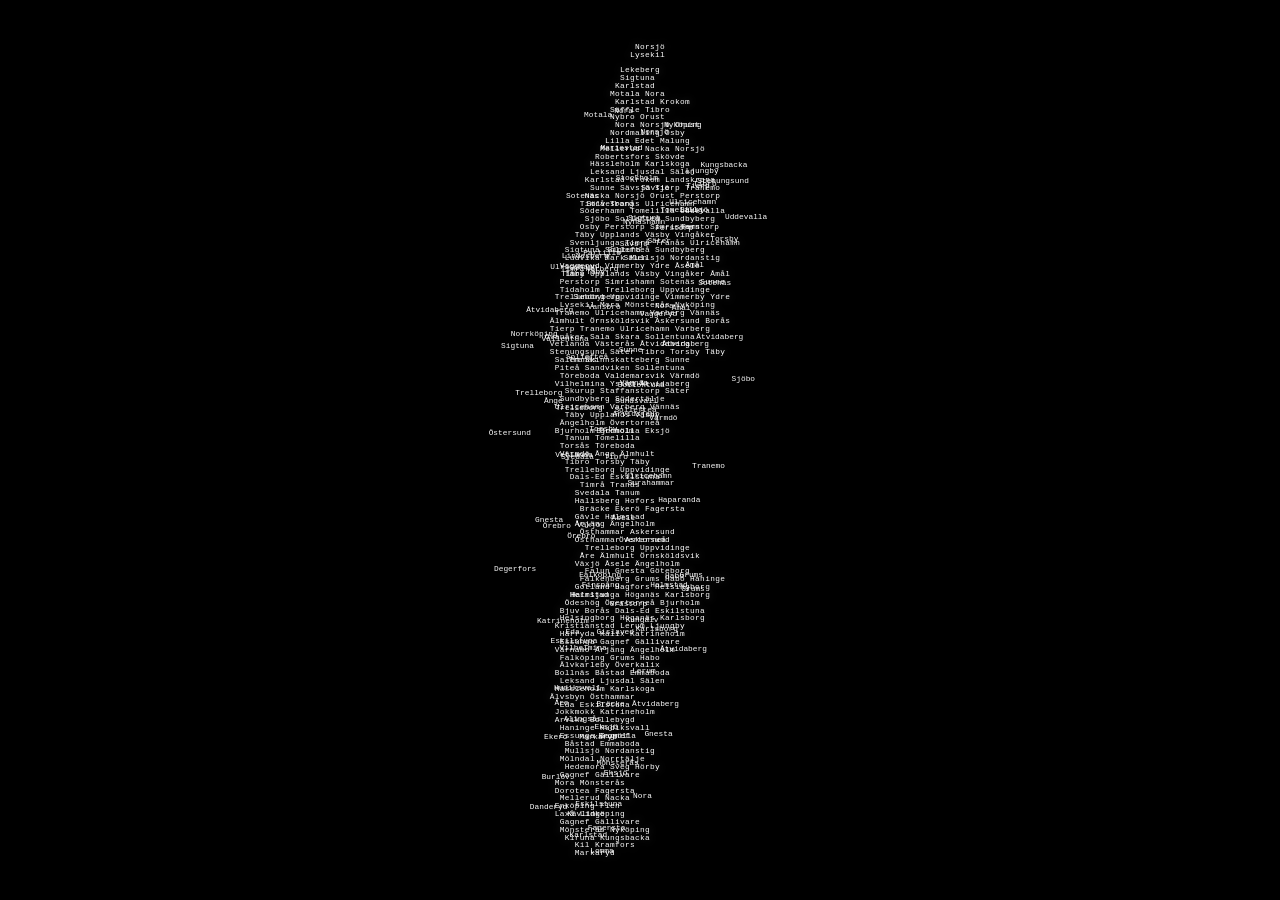
==== index.html @ 29d7b605 "new changes" ====
<!doctype html>
<html lang="en">
  <head>
    <meta charset="UTF-8" />
    <meta name="viewport" content="width=device-width, initial-scale=1, maximum-scale=1, user-scalable=no" />
    <title>ASCII Sweden</title>
    <style>
:root {
        --bg: #000;
        --fg: #fff;
      }

      html,
      body {
        margin: 0;
        width: 100%;
        height: 100%;
        background: var(--bg);
        overflow: hidden;
        overscroll-behavior: none;
      }

      body {
        position: fixed;
        inset: 0;
        display: grid;
        place-items: center;
        touch-action: none;
      }

      #particle-layer {
        position: fixed;
        inset: 0;
        width: 100vw;
        height: 100vh;
        pointer-events: none;
        z-index: 2;
      }

      pre {
        position: relative;
        z-index: 1;
        margin: 0;
        color: var(--fg);
        white-space: pre;
        font-family: "Courier New", Courier, monospace;
        font-size: min(8px, calc(94vh / 108), calc(96vw / 86));
        line-height: 1;
        letter-spacing: 0.04em;
        text-shadow: 0 0 8px rgba(255, 255, 255, 0.28);
        user-select: none;
        transition: opacity 0.1s linear;
      }

      #merge-text {
        position: fixed;
        inset: 0;
        display: flex;
        align-items: center;
        justify-content: center;
        color: var(--fg);
        font-family: "Courier New", Courier, monospace;
        font-size: clamp(1.4rem, 4.5vw, 4rem);
        letter-spacing: 0.06em;
        text-shadow: 0 0 18px rgba(255, 255, 255, 0.35);
        pointer-events: none;
        z-index: 3;
        opacity: 0;
        user-select: none;
      }

      #reveal-text {
        position: fixed;
        top: 50%;
        left: 50%;
        transform: translate(-50%, -50%);
        width: min(68ch, 88vw);
        color: var(--fg);
        font-family: "Courier New", Courier, monospace;
        font-size: clamp(0.62rem, 1.45vw, 0.95rem);
        line-height: 1.9;
        letter-spacing: 0.03em;
        text-align: center;
        pointer-events: none;
        z-index: 4;
        opacity: 0;
        user-select: none;
      }

      #reveal-text .rv {
        display: inline-block;
        opacity: 0;
        will-change: opacity;
      }

      .extra-para {
        position: fixed;
        top: 50%;
        left: 50%;
        transform: translate(-50%, -50%);
        width: min(68ch, 88vw);
        color: var(--fg);
        font-family: "Courier New", Courier, monospace;
        font-size: clamp(0.62rem, 1.45vw, 0.95rem);
        line-height: 1.9;
        letter-spacing: 0.03em;
        text-align: center;
        pointer-events: none;
        z-index: 4;
        opacity: 0;
        user-select: none;
      }

      .extra-para .rv {
        display: inline-block;
        opacity: 0;
        will-change: opacity;
      }

      #reveal-text .last-q {
        display: block;
        margin-top: 1.4em;
        font-size: 1.35em;
        letter-spacing: 0.05em;
        text-shadow: 0 0 14px rgba(255,255,255,0.3);
      }

      /* ─── Queue diagram ──────────────────────────── */
      #queue-wrap {
        position: fixed;
        bottom: 2rem;
        left: 0;
        right: 0;
        opacity: 0;
        pointer-events: none;
        transition: opacity 0.7s ease;
        z-index: 5;
      }
      #queue-wrap.visible {
        opacity: 1;
        pointer-events: auto;
      }
      #queue-canvas {
        display: block;
        width: 100%;
        cursor: crosshair;
      }
      #queue-tooltip {
        position: fixed;
        background: rgba(0,0,0,0.88);
        border: 1px solid rgba(255,255,255,0.2);
        color: #fff;
        font-family: "Courier New", Courier, monospace;
        font-size: 0.72rem;
        padding: 0.35rem 0.7rem;
        pointer-events: none;
        z-index: 100;
        display: none;
        white-space: nowrap;
        letter-spacing: 0.04em;
        line-height: 1.6;
      }

      #game-btn {
        position: fixed;
        bottom: 2.5rem;
        left: 50%;
        transform: translateX(-50%);
        background: transparent;
        color: #fff;
        border: 1px solid rgba(255,255,255,0.5);
        font-family: "Courier New", Courier, monospace;
        font-size: clamp(0.75rem, 1.5vw, 1rem);
        padding: 0.7rem 2.5rem;
        cursor: pointer;
        letter-spacing: 0.12em;
        z-index: 10;
        opacity: 0;
        pointer-events: none;
        transition: opacity 0.8s ease, border-color 0.2s, background 0.2s;
        white-space: nowrap;
      }

      #game-btn.visible {
        opacity: 1;
        pointer-events: auto;
      }

      #game-btn:hover {
        background: rgba(255,255,255,0.08);
        border-color: rgba(255,255,255,0.9);
        text-shadow: 0 0 14px rgba(255,255,255,0.4);
      }

      /* ─── Side comparison diagrams (Ockelbo / Östermalm) ─ */
      #ockelbo-wrap, #ostermalm-wrap {
        position: fixed;
        top: 50%;
        transform: translateY(-50%);
        opacity: 0;
        pointer-events: none;
        transition: opacity 1s ease;
        z-index: 5;
      }
      #ockelbo-wrap  { left: 8vw; }
      #ostermalm-wrap { right: 8vw; }
      #ockelbo-wrap.visible, #ostermalm-wrap.visible { opacity: 1; }
      @media (max-width: 1050px) {
        #ockelbo-wrap, #ostermalm-wrap { display: none; }
      }

      /* ─── Responsive layout ──────────────────────────────── */

      /* Tablets (≤ 900px) */
      @media (max-width: 900px) {
        #reveal-text, .extra-para {
          font-size: clamp(0.78rem, 2.6vw, 0.92rem);
          line-height: 1.8;
          width: min(60ch, 92vw);
        }
        #queue-wrap { bottom: 0.75rem; }
        #game-btn   { bottom: 2rem; padding: 0.65rem 2.2rem; }
      }

      /* Phones (≤ 600px) */
      @media (max-width: 600px) {
        pre {
          font-size: min(6px, calc(92vh / 108), calc(96vw / 86));
        }
        #reveal-text, .extra-para {
          font-size: clamp(0.82rem, 4vw, 0.95rem);
          line-height: 1.7;
          width: 94vw;
          top: 38%;
          letter-spacing: 0.02em;
        }
        #reveal-text .last-q {
          font-size: 1.15em;
          margin-top: 0.9em;
        }
        #queue-wrap  { bottom: 0.4rem; }
        #queue-tooltip {
          font-size: 0.65rem;
          max-width: 90vw;
          white-space: normal;
          padding: 0.28rem 0.55rem;
          line-height: 1.4;
        }
        #game-btn {
          bottom: 1rem;
          font-size: 0.82rem;
          padding: 0.7rem 1.6rem;
          min-height: 44px;
        }
      }

      /* Small phones (≤ 400px) */
      @media (max-width: 400px) {
        #reveal-text, .extra-para {
          font-size: clamp(0.8rem, 4.4vw, 0.9rem);
          line-height: 1.62;
          top: 34%;
        }
      }

      /* Landscape phones (short viewport) */
      @media (max-height: 480px) {
        #reveal-text, .extra-para {
          font-size: clamp(0.72rem, 1.8vh, 0.88rem);
          line-height: 1.55;
          top: 35%;
        }
        #queue-wrap  { bottom: 0.25rem; }
        #game-btn    { bottom: 0.6rem; padding: 0.5rem 1.4rem; }
      }

      /* Large / 4K screens */
      @media (min-width: 2000px) {
        #reveal-text, .extra-para {
          font-size: clamp(0.95rem, 0.9vw, 1.4rem);
          line-height: 1.95;
          width: min(80ch, 70vw);
        }
        #queue-tooltip { font-size: 0.9rem; }
        #game-btn { font-size: 1.1rem; padding: 0.9rem 3.5rem; }
      }
    </style>
  </head>
  <body>
    <canvas id="particle-layer" aria-hidden="true"></canvas>
    <pre id="sweden" aria-label="Animated ASCII art of Sweden"></pre>
    <div id="merge-text">Vart ska jag bo?</div>
    <div id="queue-wrap">
      <canvas id="queue-canvas"></canvas>
    </div>
    <div id="queue-tooltip"></div>
    <button id="game-btn" onclick="window.location.href='game.html'">Så vart ska jag bo?</button>
    <div id="ockelbo-wrap"><canvas id="ockelbo-canvas"></canvas></div>
    <div id="ostermalm-wrap"><canvas id="ostermalm-canvas"></canvas></div>
    <div id="reveal-text">
      200&nbsp;000 unga vill flytta hemifrån&nbsp;– men kan inte.
      Räntorna är höga, bostadsköerna långa,
      andrahandsmarknaden snårig och bedragare
      utnyttjar desperata lägenhetsjägare.
      <span class="last-q">Hur blev det så här, och var ska alla unga vuxna bo?</span>
    </div>

    <script>
      const WIDTH = 86;
      const HEIGHT = 108;
      const CITY_WORDS = `
Alingsås
Alvesta
Aneby
Arboga
Arjeplog
Arvidsjaur
Arvika
Askersund
Avesta
Bengtsfors
Bergsjö
Bjurholm
Bjuv
Boden
Bollebygd
Bollnäs
Borgholm
Borlänge
Borås
Botkyrka
Boxholm
Bromölla
Bräcke
Burlöv
Båstad
Dals-Ed
Danderyd
Degerfors
Dorotea
Eda
Ekerö
Eksjö
Emmaboda
Enköping
Eskilstuna
Eslöv
Essunga
Fagersta
Falkenberg
Falköping
Falun
Filipstad
Finspång
Flen
Forshaga
Gagnef
Gislaved
Gnesta
Gnosjö
Gotland
Grums
Grästorp
Gullspång
Gällivare
Gävle
Göteborg
Götene
Habo
Hagfors
Hallsberg
Hallstahammar
Halmstad
Hammarö
Haninge
Haparanda
Heby
Hedemora
Helsingborg
Herrljunga
Hjo
Hofors
Huddinge
Hudiksvall
Hultsfred
Hylte
Håbo
Sveg
Härnösand
Härryda
Hässleholm
Höganäs
Högsby
Hörby
Höör
Jokkmokk
Järfälla
Jönköping
Kalix
Kalmar
Karlsborg
Karlshamn
Karlskoga
Karlskrona
Karlstad
Katrineholm
Kil
Kinda
Kiruna
Klippan
Knivsta
Kramfors
Kristianstad
Kristinehamn
Krokom
Kumla
Kungsbacka
Kungsör
Kungälv
Kävlinge
Köping
Laholm
Landskrona
Laxå
Lekeberg
Leksand
Lerum
Lessebo
Lidingö
Lidköping
Lilla Edet
Lindesberg
Linköping
Ljungby
Ljusdal
Lomma
Ludvika
Luleå
Lund
Lycksele
Lysekil
Malmö
Malung
Sälen
Mariestad
Mark
Markaryd
Mellerud
Mjölby
Mora
Motala
Mullsjö
Munkedal
Munkfors
Mölndal
Mönsterås
Mörbylånga
Nacka
Nora
Norberg
Nordanstig
Nordmaling
Norrköping
Norrtälje
Norsjö
Nybro
Nyköping
Nynäshamn
Nässjö
Ockelbo
Olofström
Orsa
Orust
Osby
Oskarshamn
Ovanåker
Oxelösund
Pajala
Partille
Perstorp
Piteå
Ragunda
Robertsfors
Ronneby
Rättvik
Sala
Salem
Sandviken
Sigtuna
Simrishamn
Sjöbo
Skara
Skellefteå
Skinnskatteberg
Skurup
Skövde
Smedjebacken
Sollefteå
Sollentuna
Solna
Sorsele
Sotenäs
Staffanstorp
Stenungsund
Stockholm
Strängnäs
Strömstad
Strömsund
Sundbyberg
Sundsvall
Sunne
Surahammar
Svalöv
Svedala
Svenljunga
Säffle
Säter
Sävsjö
Söderhamn
Söderköping
Södertälje
Sölvesborg
Tanum
Tibro
Tidaholm
Tierp
Timrå
Tingsryd
Tjörn
Tomelilla
Torsby
Torsås
Tranemo
Tranås
Trelleborg
Trollhättan
Trosa
Tyresö
Täby
Töreboda
Uddevalla
Ulricehamn
Umeå
Upplands-Bro
Upplands Väsby
Uppsala
Uppvidinge
Vadstena
Vaggeryd
Valdemarsvik
Vallentuna
Vansbro
Vara
Varberg
Vaxholm
Vellinge
Vetlanda
Vilhelmina
Vimmerby
Vindeln
Vingåker
Vänersborg
Vännäs
Värmdö
Värnamo
Västervik
Västerås
Växjö
Ydre
Ystad
Åmål
Ånge
Åre
Årjäng
Åsele
Åstorp
Åtvidaberg
Älmhult
Älvdalen
Älvkarleby
Älvsbyn
Ängelholm
Öckerö
Ödeshög
Örebro
Örkelljunga
Örnsköldsvik
Östersund
Österåker
Östhammar
Östra Göinge
Överkalix
Övertorneå
`
        .trim()
        .split("\n")
        .map((city) => city.trim())
        .filter(Boolean);
      const art = document.getElementById("sweden");
      const mergeTextEl = document.getElementById("merge-text");
      const revealTextEl = document.getElementById("reveal-text");
      const particleCanvas = document.getElementById("particle-layer");
      const gameBtnEl = document.getElementById("game-btn");

      // Wrap each word in the reveal paragraph with an animatable span
      // (preserve the .last-q block untouched, only process text nodes)
      (function prepareRevealSpans() {
        function wrapTextNode(node) {
          const parts = node.textContent.split(/(\s+)/);
          const frag = document.createDocumentFragment();
          parts.forEach(part => {
            if (part.trim()) {
              const s = document.createElement("span");
              s.className = "rv";
              s.textContent = part;
              frag.appendChild(s);
            } else if (part) {
              frag.appendChild(document.createTextNode(part));
            }
          });
          node.parentNode.replaceChild(frag, node);
        }
        Array.from(revealTextEl.childNodes).forEach(n => {
          if (n.nodeType === Node.TEXT_NODE && n.textContent.trim()) wrapTextNode(n);
        });
        // Also wrap words inside .last-q
        const lastQ = revealTextEl.querySelector(".last-q");
        if (lastQ) {
          const words = lastQ.textContent.split(/(\s+)/);
          lastQ.innerHTML = words.map(w => w.trim()
            ? `<span class="rv">${w}</span>` : w).join("");
        }
      })();
      const revealSpans = Array.from(revealTextEl.querySelectorAll(".rv"));

      // Formation particle system — all paragraph text rendered on canvas
      const formParticles = [];
      let formationPhase = 0;
      let pendingFormTransition = null; // set by scroll, consumed when settled
      let formFontSize = 0; // cached paragraph font size in px

      function getSpanTargets(spans) {
        return spans.map(s => {
          const r = s.getBoundingClientRect();
          return { x: r.left + r.width / 2, y: r.top + r.height / 2, text: s.textContent.trim() };
        }).filter(t => t.text.length > 0);
      }

      function triggerFormTransition(targets, fromEl) {
        // Snapshot current live positions before scattering
        const sources = formParticles.map(fp => ({ x: fp.x, y: fp.y }));
        // Scatter every active form particle
        for (const fp of formParticles) {
          if (!fp.leaving) {
            fp.leaving = true;
            fp.leaveLife = 2.2;
            const angle = Math.random() * Math.PI * 2;
            const spd = 50 + Math.random() * 120;
            fp.vx += Math.cos(angle) * spd;
            fp.vy += Math.sin(angle) * spd;
          }
        }
        // Spawn new particles flying toward their target word positions
        targets.forEach((target, i) => {
          let sx, sy;
          if (fromEl) {
            const r = fromEl.getBoundingClientRect();
            sx = r.left + Math.random() * r.width;
            sy = r.top + Math.random() * r.height;
          } else if (sources.length > 0) {
            const src = sources[i % sources.length];
            sx = src.x + (Math.random() - 0.5) * 80;
            sy = src.y + (Math.random() - 0.5) * 80;
          } else {
            sx = window.innerWidth / 2 + (Math.random() - 0.5) * 320;
            sy = window.innerHeight / 2 + (Math.random() - 0.5) * 140;
          }
          formParticles.push({
            x: sx, y: sy,
            vx: (Math.random() - 0.5) * 30,
            vy: (Math.random() - 0.5) * 30,
            tx: target.x, ty: target.y,
            text: target.text,
            alpha: 0,
            leaving: false,
            leaveLife: 0
          });
        });
      }

      function isFormationSettled() {
        const active = formParticles.filter(fp => !fp.leaving);
        if (active.length === 0) return true; // no formation yet = ready
        return active.every(fp => Math.hypot(fp.tx - fp.x, fp.ty - fp.y) < 3 && Math.hypot(fp.vx, fp.vy) < 2);
      }

      // Extra paragraphs revealed one-by-one on continued scrolling
      const EXTRA_PARA_RANGE = 400;
      const EXTRA_PARA_GAP   = 120;
      const EXTRA_PARA_TEXTS = [
        "Det är natt och dag i olika delar av Sverige när det kommer till kötid på bostäder. Där det är längst kötid tar det i genomsnitt 20 år. Och på vissa ställen är kötiden NOLL.",
        "Den som vill ha en hyresrätt i storstadsregionerna får vara beredd att vänta i decennier. Men på många andra platser råder egentligen ingen bostadsbrist.",
        "Hyresköer i storstäder som Stockholm och Göteborg kan kräva 20 respektive 10 års väntan, men på flera ställen i landet finns ingen bostadsbrist."
      ];

      const extraParas = EXTRA_PARA_TEXTS.map((text, idx) => {
        const startScroll = 1900 + idx * (EXTRA_PARA_RANGE + EXTRA_PARA_GAP);
        const div = document.createElement("div");
        div.className = "extra-para";
        div.innerHTML = text.split(/(\s+)/).map(w =>
          w.trim() ? `<span class="rv">${w}</span>` : w
        ).join("");
        document.body.appendChild(div);
        return { el: div, spans: Array.from(div.querySelectorAll(".rv")), progress: 0, target: 0, startScroll };
      });
      const particleCtx = particleCanvas.getContext("2d");
      let lastTouchY = null;
      let pendingBurst = 0;
      let lastFrameMs = performance.now();
      let windX = 0;
      let windY = -4;
      let flowBand = HEIGHT * 0.45;
      let flowBandVelocity = 0;
      const particles = [];
      const MAX_PARTICLES = 1800;
      const imageParticles = [];
      const MAX_IMAGE_PARTICLES = 10;
      const imageSpawnQueue = [];
      let pendingAmbientImage = 0;
      let mouseImageAccum = 0;
      let lastImageSpawnTime = -99;
      let mouseX = 0, mouseY = 0;
      let scrollTotal = 0;
      let scrollPhaseIdx = 0;
      let phaseGapAccum = 0;
      const PHASE_GAP = 400;
      let lastPhaseAdvanceTime = -9999;
      const PHASE_COOLDOWN_MS = 700; // min ms between phase advances
      let mergeTarget = 0;
      let mergeProgress = 0;
      let textReveal = 0;
      let mergeBurstFired = false;
      const MERGE_START = 350;
      const MERGE_RANGE = 550;
      let merge2Target = 0;
      let merge2Progress = 0;
      let merge2BurstFired = false;
      const MERGE2_START = 1100;
      const MERGE2_RANGE = 500;
      const TARGET_WORDS = ["Vart", "ska", "jag", "bo?"];

      const IMAGE_SOURCES = [
        "images/lagenhet-falkoping.jpg",
        "images/sakerhetsdorr-for-lagenhet.jpg",
        "images/skrapan-vast--1024x755.jpg",
        "images/Brf-Nyåsbo-press-1.jpg.webp",
        "images/MED24AD11D412D54B5AA3BC6C3A251DC7B3_1400.jpg",
        "images/Screenshot 2026-03-18 at 16.31.42.png",
        "images/Screenshot 2026-03-18 at 16.34.16.png",
        "images/Screenshot 2026-03-18 at 16.34.40.png",
        "images/Screenshot 2026-03-18 at 16.34.48.png",
        "images/Screenshot 2026-03-18 at 16.34.56.png",
        "images/Screenshot 2026-03-18 at 16.35.37.png",
        "images/Screenshot 2026-03-18 at 16.36.58.png",
        "images/Screenshot 2026-03-18 at 16.37.26.png",
        "images/Tensta-SH-1.jpeg",
        "images/c2b2f8431d41f6526dd3b4b64ceb4987.jpg",
        "images/dörr.jpg",
        "images/fult-flerbostadshus-på-kanten-av-en-industriell-stad-100244316.jpg.webp",
        "images/slat_valnot_TR342sakerhetsdorr-3-1.jpg.webp"
      ];
      const loadedImages = IMAGE_SOURCES.map((src) => {
        const img = new Image();
        img.src = src;
        return img;
      });
      let dpr = Math.min(2, window.devicePixelRatio || 1);
      let charSizePx = 8;
      let cityOffset = 0;
      let currentPlacements = [];
      let rowOffsets = [];

      function resizeCanvas() {
        dpr = Math.min(2, window.devicePixelRatio || 1);
        particleCanvas.width = Math.max(1, Math.floor(window.innerWidth * dpr));
        particleCanvas.height = Math.max(1, Math.floor(window.innerHeight * dpr));
        particleCanvas.style.width = `${window.innerWidth}px`;
        particleCanvas.style.height = `${window.innerHeight}px`;
        charSizePx = parseFloat(getComputedStyle(art).fontSize) || 8;
      }

      function queueBurst(amount) {
        pendingBurst = Math.min(2.4, pendingBurst + amount);
      }

      function injectAmbientBurst(dt, t) {
        if (textReveal > 0) return;
        // Three non-harmonic sine waves → complex, non-repeating organic signal, no random pops
        const a = (Math.sin(t * 0.17) + 1) * 0.5;       // ~37s period
        const b = (Math.sin(t * 0.41 + 2.1) + 1) * 0.5; // ~15s period
        const c = (Math.sin(t * 0.083 + 4.7) + 1) * 0.5; // ~76s period
        const drift = 0.0008 + a * 0.0010 + b * 0.0005 + c * 0.0005;
        queueBurst(drift * dt * 60);

        // Ambient image trickle — accumulator avoids discrete pops
        pendingAmbientImage += (a * b * 0.10 + 0.018) * dt;
        if (pendingAmbientImage >= 1 && imageParticles.length < 3 && imageSpawnQueue.length === 0) {
          pendingAmbientImage -= 1;
          spawnImageParticle(0.06);
        }
      }

      // Schedule a backward formation: scatter current particles, queue previous text
      function scheduleBackwardFormation(oddPhaseIdx) {
        const prevCpIdx = (oddPhaseIdx - 1) / 2; // content phase we're returning to
        if (prevCpIdx <= 0) {
          // Back to Sweden / merge phase — just scatter, no new formation
          for (const fp of formParticles) {
            if (!fp.leaving) {
              fp.leaving = true; fp.leaveLife = 2.2;
              const a = Math.random() * Math.PI * 2;
              fp.vx += Math.cos(a) * (50 + Math.random() * 120);
              fp.vy += Math.sin(a) * (50 + Math.random() * 120);
            }
          }
          pendingFormTransition = null;
        } else if (prevCpIdx === 1) {
          pendingFormTransition = { spans: revealSpans, fromEl: null };
        } else {
          const para = extraParas[prevCpIdx - 2];
          if (para) pendingFormTransition = { spans: para.spans, fromEl: null };
        }
      }

      window.addEventListener(
        "wheel",
        (event) => {
          const absDelta = Math.abs(event.deltaY);
          const forward = event.deltaY > 0;
          queueBurst(Math.min(0.9, absDelta / 420));
          // Cap how much a single event can advance phases — prevents skipping slides on fast scroll
          const phaseDelta = Math.min(absDelta, 120);

          // Build ordered phase list: content phases interleaved with gap phases (null)
          const contentPhases = [
            { get: () => mergeTarget,  set: v => { mergeTarget  = v; }, range: MERGE_RANGE  },
            { get: () => merge2Target, set: v => { merge2Target = v; }, range: MERGE2_RANGE },
            ...extraParas.map(p => ({ get: () => p.target, set: v => { p.target = v; }, range: EXTRA_PARA_RANGE }))
          ];
          // Flat list: content, gap, content, gap, …
          const phases = contentPhases.flatMap((cp, i) => i === 0 ? [cp] : [null, cp]);

          const now = performance.now();
          const canAdvance = now - lastPhaseAdvanceTime >= PHASE_COOLDOWN_MS;

          if (forward) {
            if (scrollPhaseIdx >= phases.length) { event.preventDefault(); return; }
            const phase = phases[scrollPhaseIdx];
            if (phase === null) {
              phaseGapAccum += phaseDelta;
              if (phaseGapAccum >= PHASE_GAP && canAdvance) {
                lastPhaseAdvanceTime = now;
                scrollPhaseIdx++;
                phaseGapAccum = 0;
                const cpIdx = scrollPhaseIdx / 2;
                if (cpIdx === 1) {
                  pendingFormTransition = { spans: revealSpans, fromEl: mergeTextEl };
                } else if (extraParas[cpIdx - 2]) {
                  pendingFormTransition = { spans: extraParas[cpIdx - 2].spans, fromEl: null };
                }
              }
            } else {
              const newVal = Math.min(1, phase.get() + phaseDelta / phase.range);
              phase.set(newVal);
              if (newVal >= 1 && canAdvance) {
                lastPhaseAdvanceTime = now;
                scrollPhaseIdx++;
                phaseGapAccum = 0;
              }
            }
          } else {
            // Backward
            const phase = phases[scrollPhaseIdx];
            if (phase === null) {
              phaseGapAccum -= phaseDelta;
              if (phaseGapAccum < 0 && canAdvance) {
                lastPhaseAdvanceTime = now;
                scrollPhaseIdx--;
                phaseGapAccum = 0;
              }
            } else {
              const newVal = Math.max(0, phase.get() - phaseDelta / phase.range);
              phase.set(newVal);
              if (newVal <= 0 && scrollPhaseIdx > 0 && canAdvance) {
                lastPhaseAdvanceTime = now;
                scrollPhaseIdx--;
                phaseGapAccum = PHASE_GAP;
                scheduleBackwardFormation(scrollPhaseIdx);
              }
            }
          }
          event.preventDefault();
        },
        { passive: false }
      );

      window.addEventListener(
        "touchstart",
        (event) => {
          if (event.touches[0]) lastTouchY = event.touches[0].clientY;
        },
        { passive: true }
      );

      window.addEventListener(
        "touchmove",
        (event) => {
          if (event.touches[0] && lastTouchY !== null) {
            const delta = lastTouchY - event.touches[0].clientY; // positive = swipe up = forward
            queueBurst(Math.min(0.9, Math.abs(delta) / 80));
            // Reuse wheel logic by dispatching a synthetic wheel event value
            if (Math.abs(delta) > 1) {
              window.dispatchEvent(new WheelEvent("wheel", { deltaY: delta * 2.5, cancelable: true }));
            }
            lastTouchY = event.touches[0].clientY;
          }
          event.preventDefault();
        },
        { passive: false }
      );

      window.addEventListener(
        "touchend",
        () => {
          lastTouchY = null;
        },
        { passive: true }
      );

      window.addEventListener("mousemove", (event) => {
        const dx = event.clientX - mouseX;
        const dy = event.clientY - mouseY;
        mouseX = event.clientX;
        mouseY = event.clientY;
        const speed = Math.hypot(dx, dy);
        mouseImageAccum += speed;
        const now = performance.now() * 0.001;
        // Faster mouse = shorter cooldown (0.15s at high speed, 0.5s when slow)
        const cooldown = Math.max(0.15, 0.5 - speed * 0.015);
        if (mouseImageAccum > 25 && now - lastImageSpawnTime > cooldown &&
            imageParticles.length + imageSpawnQueue.length < MAX_IMAGE_PARTICLES) {
          mouseImageAccum = 0;
          lastImageSpawnTime = now;
          imageSpawnQueue.push({ time: now, intensity: Math.min(0.8, speed * 0.02 + 0.2) });
        }
      }, { passive: true });

      window.addEventListener("resize", () => { formFontSize = 0; resizeCanvas(); }, { passive: true });
      resizeCanvas();

      const halfProfile = [
        [0, 2.2],
        [0.05, 5.1],
        [0.12, 9.2],
        [0.22, 13.6],
        [0.34, 15.2],
        [0.46, 13.7],
        [0.58, 12.7],
        [0.72, 12.1],
        [0.84, 10.9],
        [0.93, 9.8],
        [1, 8]
      ];

      const centerProfile = [
        [0, 43],
        [0.14, 44],
        [0.3, 43.2],
        [0.46, 41.1],
        [0.62, 39.8],
        [0.78, 39],
        [0.9, 38],
        [1, 37.2]
      ];

      const eastOffsetProfile = [
        [0, 1],
        [0.12, 3.2],
        [0.22, 5.2],
        [0.35, 3.1],
        [0.46, 0.2],
        [0.58, 1.8],
        [0.68, 6.1],
        [0.76, 1.1],
        [0.88, -0.9],
        [1, -1.2]
      ];

      const westOffsetProfile = [
        [0, 0.3],
        [0.25, -0.9],
        [0.42, -2.2],
        [0.58, 0.2],
        [0.74, -1.1],
        [0.9, -2.2],
        [1, -2.2]
      ];

      const gotlandSpans = [
        [82, 60, 61],
        [83, 60, 62],
        [84, 59, 63],
        [85, 59, 63],
        [86, 58, 63],
        [87, 58, 62],
        [88, 58, 62],
        [89, 58, 61],
        [90, 59, 61],
        [91, 59, 60]
      ];

      const olandSpans = [
        [92, 55, 55],
        [93, 55, 56],
        [94, 55, 56],
        [95, 55, 56],
        [96, 55, 56],
        [97, 55, 56],
        [98, 55, 55],
        [99, 55, 55],
        [100, 54, 55],
        [101, 54, 54],
        [102, 54, 54]
      ];

      function lerp(a, b, t) {
        return a + (b - a) * t;
      }

      function interpProfile(profile, t) {
        if (t <= profile[0][0]) return profile[0][1];
        for (let i = 1; i < profile.length; i++) {
          const [x1, y1] = profile[i - 1];
          const [x2, y2] = profile[i];
          if (t <= x2) {
            const localT = (t - x1) / (x2 - x1 || 1);
            return lerp(y1, y2, localT);
          }
        }
        return profile[profile.length - 1][1];
      }

      function hash2(x, y) {
        let n = (x * 374761393 + y * 668265263) | 0;
        n = (n ^ (n >> 13)) * 1274126177;
        n ^= n >> 16;
        return (n >>> 0) / 4294967295;
      }

      function mainlandSpan(y) {
        const t = y / (HEIGHT - 1);
        const center = interpProfile(centerProfile, t);
        const half = interpProfile(halfProfile, t);
        let left = center - half + interpProfile(westOffsetProfile, t);
        let right = center + half + interpProfile(eastOffsetProfile, t);

        const southSoft = t > 0.88 ? Math.max(0.28, 1 - ((t - 0.88) / 0.12) * 0.72) : 1;
        const eastJag = t < 0.2 ? 0.6 : t < 0.55 ? 1.4 : t < 0.82 ? 1.9 : 1.1;
        right +=
          Math.sin(y * 1.9) * eastJag * southSoft +
          Math.sin(y * 4.3 + 0.6) * 0.85 * southSoft +
          Math.sin(y * 9.7 + 0.8) * 0.45 * southSoft;

        left += Math.sin(y * 0.55 + 1.4) * 0.7 * southSoft + Math.sin(y * 2.2) * 0.45 * southSoft;

        // Gulf and archipelago shaping.
        right -= 3.8 * Math.exp(-Math.pow((t - 0.47) / 0.08, 2));
        right += 3.2 * Math.exp(-Math.pow((t - 0.69) / 0.045, 2));
        right -= 2.1 * Math.exp(-Math.pow((t - 0.83) / 0.05, 2));
        left -= 1.9 * Math.exp(-Math.pow((t - 0.34) / 0.07, 2));
        left += 2.2 * Math.exp(-Math.pow((t - 0.61) / 0.06, 2));
        left -= 1.4 * Math.exp(-Math.pow((t - 0.77) / 0.05, 2));

        // Smoother southern rounding (less pointed bottom).
        if (t > 0.88) {
          const u = (t - 0.88) / 0.12;
          left -= 2.3 * (1 - u) * u;
          right += 1.9 * (1 - u) * u;
        }
        if (t > 0.93) {
          const u = (t - 0.93) / 0.07;
          left += u * u * 4.2;
          right -= u * u * 4.8;
        }
        if (t > 0.975) {
          const u = (t - 0.975) / 0.025;
          left += u * 1.6;
          right -= u * 1.8;
        }

        left = Math.round(left);
        right = Math.round(right);

        if (right - left < 5) {
          const mid = (left + right) * 0.5;
          left = Math.floor(mid - 2);
          right = Math.ceil(mid + 2);
        }

        return [Math.max(1, left), Math.min(WIDTH - 2, right)];
      }

      function buildLand() {
        const grid = Array.from({ length: HEIGHT }, () => Array(WIDTH).fill(false));
        const spans = [];

        for (let y = 0; y < HEIGHT; y++) {
          const span = mainlandSpan(y);
          spans.push(span);
          for (let x = span[0]; x <= span[1]; x++) {
            grid[y][x] = true;
          }
        }

        for (let y = 0; y < HEIGHT; y++) {
          const [left, right] = spans[y];
          const t = y / (HEIGHT - 1);
          const eastBites = t > 0.9 ? 1 : t < 0.18 ? 1 : t < 0.55 ? 2 : t < 0.8 ? 3 : 2;

          for (let d = 0; d <= eastBites; d++) {
            if (right - d <= left + 1) continue;
            if (hash2(y * 17 + d * 13, 71) > 0.56 + d * 0.11) {
              grid[y][right - d] = false;
            }
          }

          if (y > 58 && y < 79 && hash2(y, 911) > 0.28) {
            const depth = 1 + Math.floor(hash2(y, 551) * 3);
            for (let d = 0; d <= depth; d++) {
              if (right - d > left + 1) grid[y][right - d] = false;
            }
          }

          const westBites = (y > 70 && t < 0.9 ? 1 : 0) + (hash2(y, 222) > 0.78 && t < 0.94 ? 1 : 0);
          for (let d = 0; d < westBites; d++) {
            if (left + d >= right - 1) continue;
            if (hash2(y, d + 333) > 0.5) grid[y][left + d] = false;
          }
        }

        for (const [y, left, right] of gotlandSpans) {
          for (let x = left; x <= right; x++) {
            if (grid[y]?.[x] !== undefined) grid[y][x] = true;
          }
        }

        for (const [y, left, right] of olandSpans) {
          for (let x = left; x <= right; x++) {
            if (grid[y]?.[x] !== undefined) grid[y][x] = true;
          }
        }

        return grid;
      }

      const land = buildLand();

      const rowSegments = land.map((row) => {
        const segments = [];
        let x = 0;
        while (x < WIDTH) {
          while (x < WIDTH && !row[x]) x++;
          if (x >= WIDTH) break;
          const start = x;
          while (x < WIDTH && row[x]) x++;
          segments.push([start, x - 1]);
        }
        return segments;
      });

      rowOffsets = Array.from({ length: HEIGHT }, (_, y) => Math.floor(hash2(y + 11, 557) * CITY_WORDS.length));

      function nextCity(index) {
        const safe = ((index % CITY_WORDS.length) + CITY_WORDS.length) % CITY_WORDS.length;
        return CITY_WORDS[safe];
      }

      function buildWordFrame() {
        const lines = Array.from({ length: HEIGHT }, () => Array(WIDTH).fill(" "));
        const placements = [];
        let cursor = cityOffset;

        for (let y = 0; y < HEIGHT; y++) {
          for (const [segmentStart, segmentEnd] of rowSegments[y]) {
            let start = segmentStart + 1;
            const end = segmentEnd - 1;
            if (end - start < 4) continue;

            if ((y + segmentStart) % 3 === 0) start += 1;
            let x = start;

            while (x <= end) {
              const city = nextCity(cursor + rowOffsets[y] + x);
              const width = city.length;

              if (x + width - 1 > end) break;

              for (let i = 0; i < width; i++) {
                lines[y][x + i] = city[i];
              }

              placements.push({ x, y, city });
              x += width + 1;
              cursor += 1;
            }
          }
        }

        return {
          text: lines.map((line) => line.join("")).join("\n"),
          placements
        };
      }

      function triggerBurst(intensity, nowSec) {
        const previousPlacements = currentPlacements;
        const centerRow = Math.floor(Math.random() * HEIGHT);
        const rowRadius = 12 + Math.random() * 20 + intensity * 18;

        cityOffset = (cityOffset + 1 + Math.floor(Math.random() * 5 + intensity * 7)) % CITY_WORDS.length;

        for (let y = 0; y < HEIGHT; y++) {
          const distance = Math.abs(y - centerRow);
          const localInfluence = Math.max(0, 1 - distance / rowRadius);
          const mutateChance = 0.03 + localInfluence * 0.64;

          if (Math.random() < mutateChance) {
            rowOffsets[y] = (rowOffsets[y] + 1 + Math.floor(Math.random() * (2 + localInfluence * 7 + intensity * 4))) % CITY_WORDS.length;
          }
        }

        const rect = art.getBoundingClientRect();
        if (!rect.width || !rect.height) return;

        const stepX = rect.width / WIDTH;
        const stepY = rect.height / HEIGHT;
        const cx = rect.left + rect.width * 0.52;
        const cy = rect.top + rect.height * 0.5;

        for (const placement of previousPlacements) {
          const bandDistance = Math.abs(placement.y - centerRow);
          const bandInfluence = Math.max(0, 1 - bandDistance / (rowRadius + 6));
          const localChance = Math.min(0.92, 0.055 + bandInfluence * (0.12 + intensity * 0.25));
          if (Math.random() > localChance) continue;
          if (particles.length >= MAX_PARTICLES) particles.shift();

          const px = rect.left + (placement.x + placement.city.length * 0.5) * stepX;
          const py = rect.top + (placement.y + 0.5) * stepY;
          const speed = 20 + Math.random() * 60 + intensity * 90;
          const randomAngle = Math.random() * Math.PI * 2;

          particles.push({
            x: px,
            y: py,
            vx: Math.cos(randomAngle) * speed + (Math.random() - 0.5) * 160,
            vy: Math.sin(randomAngle) * speed * 0.28 + (Math.random() - 0.5) * 28,
            age: 0,
            life: 3.8 + Math.random() * 5.2,
            text: placement.city,
            wiggle: Math.random() * Math.PI * 2
          });
        }

        if (Math.random() < 0.06 + intensity * 0.15) {
          spawnImageParticle(intensity);
        }
      }

      function spawnImageParticle(intensity) {
        if (textReveal > 0) return;
        const readyImages = loadedImages.filter((img) => img.complete && img.naturalWidth > 0);
        if (!readyImages.length || imageParticles.length >= MAX_IMAGE_PARTICLES) return;
        const img = readyImages[Math.floor(Math.random() * readyImages.length)];
        const imgSize = 52 + Math.random() * 68;
        const aspect = img.naturalWidth / img.naturalHeight || 1;
        const side = Math.random() < 0.5 ? -1 : 1;
        const speed = 55 + Math.random() * 90 + intensity * 60;
        const vertDrift = (Math.random() - 0.5) * 35;
        imageParticles.push({
          x: mouseX,
          y: mouseY,
          vx: side * speed,
          vy: vertDrift,
          age: 0,
          life: 3,
          img,
          w: imgSize * aspect,
          h: imgSize,
          wiggle: Math.random() * Math.PI * 2
        });
      }

      function drawBase() {
        const frame = buildWordFrame();
        currentPlacements = frame.placements;
        art.textContent = frame.text;
      }

      function pointToSegmentDist(px, py, ax, ay, bx, by) {
        const dx = bx - ax, dy = by - ay;
        const lenSq = dx * dx + dy * dy;
        if (lenSq === 0) return Math.hypot(px - ax, py - ay);
        const t = Math.max(0, Math.min(1, ((px - ax) * dx + (py - ay) * dy) / lenSq));
        return Math.hypot(px - (ax + t * dx), py - (ay + t * dy));
      }

      function nearestCorners(fa, fb) {
        const ca = [
          { x: fa.x - fa.hw, y: fa.y - fa.hh },
          { x: fa.x + fa.hw, y: fa.y - fa.hh },
          { x: fa.x - fa.hw, y: fa.y + fa.hh },
          { x: fa.x + fa.hw, y: fa.y + fa.hh }
        ];
        const cb = [
          { x: fb.x - fb.hw, y: fb.y - fb.hh },
          { x: fb.x + fb.hw, y: fb.y - fb.hh },
          { x: fb.x - fb.hw, y: fb.y + fb.hh },
          { x: fb.x + fb.hw, y: fb.y + fb.hh }
        ];
        let best = Infinity, ptA = ca[0], ptB = cb[0];
        for (const a of ca) {
          for (const b of cb) {
            const d = Math.hypot(a.x - b.x, a.y - b.y);
            if (d < best) { best = d; ptA = a; ptB = b; }
          }
        }
        return { ptA, ptB };
      }

      function drawParticles(dt, t) {
        particleCtx.setTransform(dpr, 0, 0, dpr, 0, 0);
        particleCtx.clearRect(0, 0, window.innerWidth, window.innerHeight);
        particleCtx.font = `${charSizePx}px "Courier New", Courier, monospace`;
        particleCtx.textAlign = "center";
        particleCtx.textBaseline = "middle";
        particleCtx.fillStyle = "#ffffff";

        const liveTextPositions = [];
        for (let i = particles.length - 1; i >= 0; i--) {
          const p = particles[i];
          p.age += dt;
          const lifeN = p.age / p.life;

          // Remove particles that have aged out or flown far off screen
          const offScreen = p.y < -window.innerHeight * 0.6 || p.y > window.innerHeight * 1.6
                         || p.x < -window.innerWidth   || p.x > window.innerWidth * 2;
          if (lifeN >= 1 || offScreen) {
            particles.splice(i, 1);
            continue;
          }

          const mergePush = Math.max(0, (mergeProgress - 0.38) / 0.37);
          const turbScale = Math.max(0, 1 - mergePush * 2);

          const turbulence = Math.sin(p.wiggle + t * 2.3 + p.y * 0.012) * 18 * turbScale;
          p.vx += (Math.cos(p.wiggle + t * 1.7 + p.x * 0.01) * 3.6 + windX * 0.15) * dt * turbScale;
          p.vy += (Math.sin(p.wiggle + t * 1.9 + p.x * 0.009) * 3.6 + windY * 0.11) * dt * turbScale;

          if (mergePush > 0) {
            // Push each particle radially outward from screen center
            const tcx = window.innerWidth * 0.5;
            const tcy = window.innerHeight * 0.5;
            const ddx = p.x - tcx;
            const ddy = p.y - tcy;
            const dist = Math.hypot(ddx, ddy) || 1;
            const force = mergePush * 420;
            p.vx += (ddx / dist) * force * dt;
            p.vy += (ddy / dist) * force * dt;
            const damp = Math.max(0.84, 1 - mergePush * 0.16);
            p.vx *= damp;
            p.vy *= damp;
          }

          p.vx *= 0.995;
          p.vy *= 0.996;
          p.x += (p.vx + turbulence + windX * turbScale) * dt;
          p.y += (p.vy + windY * turbScale) * dt;

          const wordAlpha = Math.max(0, 1 - lifeN * lifeN) * (1 - textReveal);
          if (wordAlpha <= 0) continue;
          particleCtx.globalAlpha = wordAlpha;
          particleCtx.fillText(p.text, p.x, p.y);
          liveTextPositions.push({ x: p.x, y: p.y, alpha: wordAlpha });
        }

        // Image particles
        const liveImgFrames = [];
        for (let i = imageParticles.length - 1; i >= 0; i--) {
          const p = imageParticles[i];
          p.age += dt;
          const lifeN = p.age / p.life;
          if (lifeN >= 1 || p.x < -window.innerWidth || p.x > window.innerWidth * 2 || p.y < -window.innerHeight || p.y > window.innerHeight * 2) {
            imageParticles.splice(i, 1);
            continue;
          }
          const turbulence = Math.sin(p.wiggle + t * 1.4 + p.y * 0.008) * 8;
          p.vx += (Math.cos(p.wiggle + t * 1.1 + p.x * 0.007) * 1.8 + windX * 0.08) * dt;
          p.vy += (Math.sin(p.wiggle + t * 1.2 + p.x * 0.006) * 1.8 + windY * 0.06) * dt;
          p.vx *= 0.995;
          p.vy *= 0.996;
          p.x += (p.vx + turbulence + windX) * dt;
          p.y += (p.vy + windY) * dt;

          const { w, h } = p;
          const alpha = Math.max(0, 1 - lifeN) * (1 - textReveal);
          if (alpha <= 0) continue;

          particleCtx.globalAlpha = alpha;
          particleCtx.drawImage(p.img, p.x - w / 2, p.y - h / 2, w, h);
          particleCtx.strokeStyle = "#ffffff";
          particleCtx.lineWidth = 0.5;
          particleCtx.strokeRect(p.x - w / 2, p.y - h / 2, w, h);

          liveImgFrames.push({ x: p.x, y: p.y, hw: w / 2, hh: h / 2, alpha });
        }

        particleCtx.strokeStyle = "#ffffff";
        particleCtx.lineWidth = 0.5;

        // Corner-to-corner lines between images
        if (liveImgFrames.length > 1) {
          for (let a = 0; a < liveImgFrames.length; a++) {
            for (let b = a + 1; b < liveImgFrames.length; b++) {
              const { ptA, ptB } = nearestCorners(liveImgFrames[a], liveImgFrames[b]);
              particleCtx.globalAlpha = Math.min(liveImgFrames[a].alpha, liveImgFrames[b].alpha);
              particleCtx.beginPath();
              particleCtx.moveTo(ptA.x, ptA.y);
              particleCtx.lineTo(ptB.x, ptB.y);
              particleCtx.stroke();
            }
          }
        }

        // Each image connects to its nearest floating word
        if (liveImgFrames.length > 0 && liveTextPositions.length > 0) {
          for (const fa of liveImgFrames) {
            let nearestDist = Infinity, nearestWord = null;
            for (const tp of liveTextPositions) {
              const d = Math.hypot(tp.x - fa.x, tp.y - fa.y);
              if (d < nearestDist) { nearestDist = d; nearestWord = tp; }
            }
            if (!nearestWord) continue;
            // nearest corner of image toward the word
            const corners = [
              { x: fa.x - fa.hw, y: fa.y - fa.hh },
              { x: fa.x + fa.hw, y: fa.y - fa.hh },
              { x: fa.x - fa.hw, y: fa.y + fa.hh },
              { x: fa.x + fa.hw, y: fa.y + fa.hh }
            ];
            let corner = corners[0], bestD = Infinity;
            for (const c of corners) {
              const d = Math.hypot(c.x - nearestWord.x, c.y - nearestWord.y);
              if (d < bestD) { bestD = d; corner = c; }
            }
            particleCtx.globalAlpha = fa.alpha * nearestWord.alpha;
            particleCtx.beginPath();
            particleCtx.moveTo(corner.x, corner.y);
            particleCtx.lineTo(nearestWord.x, nearestWord.y);
            particleCtx.stroke();
          }
        }

        // Formation particles: spring toward target, scatter when leaving
        if (!formFontSize) formFontSize = parseFloat(getComputedStyle(revealTextEl).fontSize) || 14;
        particleCtx.font = `${formFontSize}px "Courier New", Courier, monospace`;
        particleCtx.textAlign = "center";
        particleCtx.textBaseline = "middle";
        particleCtx.fillStyle = "#ffffff";
        for (let i = formParticles.length - 1; i >= 0; i--) {
          const fp = formParticles[i];
          if (fp.leaving) {
            fp.leaveLife -= dt;
            fp.x += fp.vx * dt;
            fp.y += fp.vy * dt;
            fp.vx *= 0.98;
            fp.vy *= 0.98;
            fp.alpha = Math.max(0, fp.leaveLife / 2.2);
            if (fp.leaveLife <= 0) { formParticles.splice(i, 1); continue; }
          } else {
            // Decay spawn velocity quickly, then exponential pull to target (no oscillation)
            fp.vx *= 0.85;
            fp.vy *= 0.85;
            fp.x += fp.vx * dt;
            fp.y += fp.vy * dt;
            fp.x += (fp.tx - fp.x) * Math.min(1, dt * 9);
            fp.y += (fp.ty - fp.y) * Math.min(1, dt * 9);
            fp.alpha = Math.min(1, fp.alpha + dt * 5.0);
          }
          particleCtx.globalAlpha = fp.alpha;
          particleCtx.fillText(fp.text, fp.x, fp.y);
        }

        particleCtx.globalAlpha = 1;
      }

      function draw(timeMs) {
        const t = timeMs * 0.001;
        const dt = Math.min(0.04, (timeMs - lastFrameMs) * 0.001);
        lastFrameMs = timeMs;

        const windTargetX = Math.sin(t * 0.18) * 12 + Math.sin(t * 0.63 + 1.3) * 5;
        const windTargetY = -8 + Math.cos(t * 0.21 + 0.4) * 3.5;
        windX += (windTargetX - windX) * Math.min(1, dt * 1.9);
        windY += (windTargetY - windY) * Math.min(1, dt * 1.6);

        flowBandVelocity += (Math.sin(t * 0.13 + 0.9) * 0.28 + (Math.random() - 0.5) * 0.09 - flowBandVelocity * 0.38) * dt;
        flowBand += flowBandVelocity * 28 + Math.sin(t * 0.77) * dt * 6;
        if (flowBand < 6) flowBand = 6;
        if (flowBand > HEIGHT - 7) flowBand = HEIGHT - 7;

        mergeProgress += (mergeTarget - mergeProgress) * Math.min(1, dt * 1.2);

        if (mergeProgress > 0.28 && !mergeBurstFired) {
          mergeBurstFired = true;
          pendingBurst = 2.4;
        }

        merge2Progress += (merge2Target - merge2Progress) * Math.min(1, dt * 1.1);

        // Phase-2 burst: particles fly outward from centre as paragraph forms
        if (merge2Progress > 0.08 && !merge2BurstFired) {
          merge2BurstFired = true;
          pendingBurst = 1.8;
        }

        // Sweden fades out as merge completes
        textReveal = Math.max(0, (mergeProgress - 0.75) / 0.25);
        art.style.opacity = 1 - textReveal;
        // "Vart ska jag bo?" fades out quickly once phase 2 starts
        mergeTextEl.style.opacity = 0;

        // DOM paragraph elements stay invisible — canvas draws everything via formParticles
        revealTextEl.style.opacity = 0;
        extraParas.forEach(para => { para.el.style.opacity = 0; });

        // Track progress values (used only for sequential scroll gating)
        extraParas.forEach(para => {
          para.progress += (para.target - para.progress) * Math.min(1, dt * 1.1);
        });

        // Execute pending formation transition only once the current one is fully settled
        if (pendingFormTransition && isFormationSettled()) {
          const { spans, fromEl } = pendingFormTransition;
          pendingFormTransition = null;
          triggerFormTransition(getSpanTargets(spans), fromEl);
        }

        // Show "Så vart ska jag bo?" button once last paragraph has formed and settled
        const btnVisible = scrollPhaseIdx >= 8 && !pendingFormTransition && isFormationSettled();
        if (btnVisible) gameBtnEl.classList.add("visible");
        else gameBtnEl.classList.remove("visible");

        // Queue diagram — visible on extraParas[1] slide (scrollPhaseIdx 6–7)
        const queueVisible = (scrollPhaseIdx === 6 || scrollPhaseIdx === 7)
          && !pendingFormTransition && isFormationSettled();
        updateQueueVisibility(queueVisible);

        // Side diagrams — Ockelbo vs Östermalm (extraParas[0] slide, scrollPhaseIdx 4–5)
        const sideDiagramsShow = (scrollPhaseIdx === 4 || scrollPhaseIdx === 5)
          && !pendingFormTransition && isFormationSettled();
        updateSideDiagrams(sideDiagramsShow, t);

        injectAmbientBurst(dt, t);

        // Dequeue one image per frame at most so they appear one-by-one
        if (imageSpawnQueue.length > 0 && imageSpawnQueue[0].time <= t) {
          const entry = imageSpawnQueue.shift();
          spawnImageParticle(entry.intensity);
        }

        if (pendingBurst > 0.015) {
          let burstsThisFrame = 0;
          while (pendingBurst > 0.04 && burstsThisFrame < 3) {
            const portion = Math.min(0.48, pendingBurst * (0.45 + Math.random() * 0.25));
            triggerBurst(portion, t + burstsThisFrame * 0.09);
            pendingBurst -= portion * (0.62 + Math.random() * 0.18);
            burstsThisFrame++;
          }
          pendingBurst *= 0.965;
        } else {
          pendingBurst *= 0.92;
        }

        drawBase();
        drawParticles(dt, t);
        requestAnimationFrame(draw);
      }

      requestAnimationFrame(draw);

      // ═══════════════════════════════════════════════════════
      //  INTERACTIVE QUEUE DIAGRAM (shown on extraParas[1] slide)
      // ═══════════════════════════════════════════════════════
      const queueWrap   = document.getElementById("queue-wrap");
      const queueCvs    = document.getElementById("queue-canvas");
      const queueCtx2   = queueCvs.getContext("2d");
      const queueTip    = document.getElementById("queue-tooltip");

      const Q_MAX   = 18;    // axis max (years)
      const Q_DOT_R = 1.0;   // dot radius px (small to allow 119 dots to stack)
      const Q_GAP   = 0.3;   // min gap between dots
      let Q_M       = { left: 64, right: 64, top: 28, bottom: 36 };

      let queueLayout    = null;   // computed dot positions
      let queueDirty     = true;   // needs (re)draw
      let queueMouseLX   = -999;   // logical mouse coords
      let queueMouseLY   = -999;

      function queueLogX(waitAvg, W) {
        return Q_M.left + (Math.min(waitAvg, Q_MAX) / Q_MAX) * (W - Q_M.left - Q_M.right);
      }

      function buildLayout(W, H) {
        const data = window.__queueData;
        if (!data || !data.length) return null;
        const midY   = Q_M.top + (H - Q_M.top - Q_M.bottom) / 2;
        const minD   = Q_DOT_R * 2 + Q_GAP;
        const placed = [];
        const sorted = [...data].sort((a, b) => a.waitAvg - b.waitAvg);
        for (const m of sorted) {
          const x = queueLogX(m.waitAvg, W);
          let y = midY;
          let ok = false;
          for (let off = 0; off <= 200; off += minD) {
            for (const s of (off === 0 ? [0] : [1, -1])) {
              const ty = midY + s * off;
              if (ty < Q_M.top + Q_DOT_R || ty > H - Q_M.bottom - Q_DOT_R) continue;
              if (!placed.some(p => Math.hypot(p.x - x, p.y - ty) < minD)) {
                y = ty; ok = true; break;
              }
            }
            if (ok) break;
          }
          placed.push({ x, y, m });
        }
        return placed;
      }

      function resizeQueueCvs() {
        const dpr      = Math.min(2, window.devicePixelRatio || 1);
        const W        = queueWrap.getBoundingClientRect().width || window.innerWidth;
        const vw       = window.innerWidth;
        const vh       = window.innerHeight;
        const isSmallW = vw  < 600;
        const isSmallH = vh  < 500;

        // Margins shrink on small screens so dots get more room
        Q_M = isSmallW || isSmallH
          ? { left: 36, right: 16, top: 14, bottom: 22 }
          : { left: 64, right: 64, top: 28, bottom: 36 };

        // Height: fraction of viewport, clamped sensibly per screen size
        const frac = isSmallH ? 0.44 : (isSmallW ? 0.40 : 0.50);
        const minH = isSmallH ? 130  : (isSmallW ? 150  : 280);
        const H    = Math.round(Math.min(500, Math.max(minH, vh * frac)));

        queueCvs.width  = W * dpr;
        queueCvs.height = H * dpr;
        queueCvs.style.width  = `${W}px`;
        queueCvs.style.height = `${H}px`;
      }

      function drawQueueChart() {
        const data = window.__queueData;
        if (!data) return;
        const dpr = Math.min(2, window.devicePixelRatio || 1);
        const W   = queueCvs.width  / dpr;
        const H   = queueCvs.height / dpr;

        if (!queueLayout) queueLayout = buildLayout(W, H);
        if (!queueLayout) return;

        queueCtx2.setTransform(dpr, 0, 0, dpr, 0, 0);
        queueCtx2.clearRect(0, 0, W, H);

        // Axis
        const axY = H - Q_M.bottom;
        queueCtx2.strokeStyle = "rgba(255,255,255,0.7)";
        queueCtx2.lineWidth = 1.5;
        queueCtx2.beginPath();
        queueCtx2.moveTo(Q_M.left, axY);
        queueCtx2.lineTo(W - Q_M.right, axY);
        queueCtx2.stroke();

        // Ticks + labels — density adapts to available width
        const chartW     = W - Q_M.left - Q_M.right;
        const isNarrow   = chartW < 300;
        const tickFontSz = isNarrow ? 8 : 10;
        queueCtx2.textAlign = "center";
        queueCtx2.fillStyle = "rgba(255,255,255,0.85)";
        queueCtx2.font = `bold ${tickFontSz}px "Courier New", monospace`;
        for (let yr = 0; yr <= Q_MAX; yr += (isNarrow ? 4 : (yr < 4 ? 1 : 2))) {
          const tx = queueLogX(yr, W);
          queueCtx2.strokeStyle = "rgba(255,255,255,0.6)";
          queueCtx2.lineWidth = 1.5;
          queueCtx2.beginPath();
          queueCtx2.moveTo(tx, axY);
          queueCtx2.lineTo(tx, axY + 5);
          queueCtx2.stroke();
          const showLabel = isNarrow ? (yr % 4 === 0 || yr === Q_MAX) : (yr % 2 === 0 || yr < 4);
          if (showLabel) {
            queueCtx2.fillText(yr === 0 ? "0" : `${yr} år`, tx, H - (isNarrow ? 5 : 7));
          }
        }

        // Find hovered dot
        let hovered = null;
        if (queueMouseLX > 0) {
          let best = 10;
          for (const d of queueLayout) {
            const dist = Math.hypot(d.x - queueMouseLX, d.y - queueMouseLY);
            if (dist < best) { best = dist; hovered = d; }
          }
        }

        // Dots
        for (const d of queueLayout) {
          const t     = Math.min(d.m.waitAvg / Q_MAX, 1);
          const isHov = d === hovered;
          const alpha = isHov ? 1 : (0.55 + t * 0.45);
          const r     = isHov ? Q_DOT_R * 4 : Q_DOT_R;

          queueCtx2.beginPath();
          queueCtx2.arc(d.x, d.y, r, 0, Math.PI * 2);
          queueCtx2.fillStyle = `rgba(255,255,255,${alpha})`;
          if (isHov) { queueCtx2.shadowColor = "#fff"; queueCtx2.shadowBlur = 10; }
          queueCtx2.fill();
          queueCtx2.shadowBlur = 0;
        }

        // Tooltip
        if (hovered) {
          const rect  = queueCvs.getBoundingClientRect();
          const scaleX = rect.width  / W;
          const scaleY = rect.height / H;
          const tx = rect.left + hovered.x * scaleX;
          const ty = rect.top  + hovered.y * scaleY - 48;
          const m  = hovered.m;
          const wt = m.waitMin === m.waitMax
            ? `${m.waitAvg} år`
            : `${m.waitMin}–${m.waitMax} år`;
          queueTip.innerHTML = `<strong>${m.name}</strong><br>${wt} · ${m.agency}`;
          queueTip.style.left    = `${Math.min(tx, window.innerWidth - 220)}px`;
          queueTip.style.top     = `${Math.max(8, ty)}px`;
          queueTip.style.display = "block";
        } else {
          queueTip.style.display = "none";
        }
      }

      queueCvs.addEventListener("mousemove", e => {
        const dpr  = Math.min(2, window.devicePixelRatio || 1);
        const rect = queueCvs.getBoundingClientRect();
        queueMouseLX = (e.clientX - rect.left) * (queueCvs.width  / rect.width)  / dpr;
        queueMouseLY = (e.clientY - rect.top)  * (queueCvs.height / rect.height) / dpr;
        drawQueueChart();
      }, { passive: true });

      queueCvs.addEventListener("mouseleave", () => {
        queueMouseLX = -999; queueMouseLY = -999;
        queueTip.style.display = "none";
        drawQueueChart();
      }, { passive: true });

      // ═══════════════════════════════════════════════════════
      //  SIDE DIAGRAMS  ·  Ockelbo (left) vs Östermalm (right)
      //  Both fill bottom-to-top on the same 0–20 yr scale.
      //  Ockelbo  = ~1 yr  →  5% of bar height
      //  Östermalm = ~20 yr → 100% of bar height
      //  Visible on extraParas[0] slide  (scrollPhaseIdx 4–5)
      // ═══════════════════════════════════════════════════════
      const SD_MAX_YRS   = 20;
      const SD_OCK_YRS   = 1;    // Ockelbo avg queue
      const SD_OST_YRS   = 20;   // Östermalm avg queue
      const SD_OCK_DUR   = 1.6;  // seconds for Ockelbo bar to fill
      const SD_OST_DUR   = 4.2;  // seconds for Östermalm bar to fill

      // Layout constants (logical px, pre-DPR)
      const SD_W         = 140;
      const SD_H         = 320;
      const SD_BAR_TOP   = 48;
      const SD_BAR_BOT   = 284;
      const SD_BAR_H     = SD_BAR_BOT - SD_BAR_TOP;   // 236 px
      const SD_BAR_X     = 22;
      const SD_BAR_W     = 32;
      const SD_PX_PER_YR = SD_BAR_H / SD_MAX_YRS;     // 11.8 px/yr

      const ockWrap = document.getElementById("ockelbo-wrap");
      const ostWrap = document.getElementById("ostermalm-wrap");
      const ockCvs  = document.getElementById("ockelbo-canvas");
      const ostCvs  = document.getElementById("ostermalm-canvas");
      const ockCtx  = ockCvs.getContext("2d");
      const ostCtx  = ostCvs.getContext("2d");

      let sdVisible   = false;
      let sdEnterTime = -1;

      function sdResizeCvs(cvs) {
        const dp = Math.min(2, window.devicePixelRatio || 1);
        cvs.width        = SD_W * dp;
        cvs.height       = SD_H * dp;
        cvs.style.width  = SD_W + "px";
        cvs.style.height = SD_H + "px";
      }

      function sdDraw(ctx, elapsed, isOck, tNow) {
        const dp = Math.min(2, window.devicePixelRatio || 1);
        ctx.setTransform(dp, 0, 0, dp, 0, 0);
        ctx.clearRect(0, 0, SD_W, SD_H);

        const fnt      = '"Courier New", Courier, monospace';
        const dur      = isOck ? SD_OCK_DUR : SD_OST_DUR;
        const prog     = Math.min(1, elapsed / dur);
        const maxPx    = (isOck ? SD_OCK_YRS : SD_OST_YRS) / SD_MAX_YRS * SD_BAR_H;
        const filledPx = maxPx * prog;
        const fillTop  = SD_BAR_BOT - filledPx;   // both fill bottom → top
        const barCx    = SD_BAR_X + SD_BAR_W / 2;
        const titleCx  = SD_W / 2;

        // ── Frosted dark panel so text is always readable ─────
        ctx.fillStyle = "rgba(0,0,0,0.42)";
        ctx.fillRect(0, 0, SD_W, SD_H);
        ctx.strokeStyle = "rgba(255,255,255,0.07)";
        ctx.lineWidth   = 0.5;
        ctx.strokeRect(0.5, 0.5, SD_W - 1, SD_H - 1);

        // ── Title ─────────────────────────────────────────────
        ctx.save();
        ctx.shadowColor = "rgba(255,255,255,0.30)";
        ctx.shadowBlur  = 10;
        ctx.fillStyle   = "#fff";
        ctx.font        = `bold 11px ${fnt}`;
        ctx.textAlign   = "center";
        ctx.fillText(isOck ? "OCKELBO" : "ÖSTERMALM", titleCx, 19);
        ctx.restore();

        // Subtitle: year range
        ctx.fillStyle = "rgba(255,255,255,0.72)";
        ctx.font      = `9px ${fnt}`;
        ctx.textAlign = "center";
        ctx.fillText(isOck ? "0.5 – 1.5 år kötid" : "16 – 24 år kötid", titleCx, 32);

        // Thin full-width divider
        ctx.strokeStyle = "rgba(255,255,255,0.14)";
        ctx.lineWidth   = 0.5;
        ctx.beginPath();
        ctx.moveTo(10, 39);
        ctx.lineTo(SD_W - 10, 39);
        ctx.stroke();

        // ── Faint grid lines across bar ───────────────────────
        ctx.setLineDash([1.5, 4]);
        ctx.strokeStyle = "rgba(255,255,255,0.12)";
        ctx.lineWidth   = 0.5;
        for (let yr = 0; yr <= SD_MAX_YRS; yr += 5) {
          const ty = SD_BAR_BOT - yr * SD_PX_PER_YR;
          ctx.beginPath();
          ctx.moveTo(SD_BAR_X, ty);
          ctx.lineTo(SD_BAR_X + SD_BAR_W, ty);
          ctx.stroke();
        }
        ctx.setLineDash([]);

        // ── Bar shell ─────────────────────────────────────────
        ctx.fillStyle   = "rgba(255,255,255,0.06)";
        ctx.fillRect(SD_BAR_X, SD_BAR_TOP, SD_BAR_W, SD_BAR_H);
        ctx.strokeStyle = "rgba(255,255,255,0.28)";
        ctx.lineWidth   = 0.7;
        ctx.strokeRect(SD_BAR_X, SD_BAR_TOP, SD_BAR_W, SD_BAR_H);

        // ── Gradient fill (bottom → top) ──────────────────────
        if (filledPx > 0.8) {
          const grad = ctx.createLinearGradient(0, fillTop, 0, SD_BAR_BOT);
          grad.addColorStop(0, "rgba(255,255,255,0.96)");
          grad.addColorStop(1, "rgba(255,255,255,0.28)");
          ctx.fillStyle = grad;
          ctx.fillRect(SD_BAR_X, fillTop, SD_BAR_W, filledPx);

          // Bright glowing leading edge
          ctx.save();
          ctx.shadowColor = "rgba(255,255,255,0.95)";
          ctx.shadowBlur  = 14;
          ctx.fillStyle   = "#fff";
          ctx.fillRect(SD_BAR_X, fillTop, SD_BAR_W, 2);
          ctx.restore();
        }

        // ── Axis ticks + labels (right side) ──────────────────
        const txX = SD_BAR_X + SD_BAR_W + 6;
        ctx.strokeStyle = "rgba(255,255,255,0.30)";
        ctx.lineWidth   = 0.6;
        ctx.fillStyle   = "rgba(255,255,255,0.85)";
        ctx.font        = `9px ${fnt}`;
        ctx.textAlign   = "left";
        for (let yr = 0; yr <= SD_MAX_YRS; yr += 5) {
          const ty = SD_BAR_BOT - yr * SD_PX_PER_YR;
          ctx.beginPath();
          ctx.moveTo(SD_BAR_X + SD_BAR_W, ty);
          ctx.lineTo(txX + 2, ty);
          ctx.stroke();
          ctx.fillText(`${yr}`, txX + 4, ty + 3.5);
        }
        ctx.fillStyle = "rgba(255,255,255,0.65)";
        ctx.font      = `8px ${fnt}`;
        ctx.fillText("år", txX + 4, SD_BAR_TOP - 5);

        // ── Östermalm: rising year counter ────────────────────
        if (!isOck && filledPx > 4) {
          const dispY    = Math.round((filledPx / SD_BAR_H) * SD_MAX_YRS);
          const counterY = Math.max(SD_BAR_TOP + 16, fillTop - 9);
          ctx.save();
          ctx.shadowColor = "rgba(255,255,255,0.50)";
          ctx.shadowBlur  = 8;
          ctx.fillStyle   = "#fff";
          ctx.font        = `bold 11px ${fnt}`;
          ctx.textAlign   = "center";
          ctx.fillText(`${dispY} år`, barCx, counterY);
          ctx.restore();
        }

        // ── Ockelbo: callout for the tiny bar ─────────────────
        if (isOck && filledPx > 1) {
          const edgeY  = fillTop;
          const pulse  = 0.5 + 0.5 * Math.sin(tNow * 3.8);
          const fadeIn = Math.min(1, (prog - 0.75) / 0.25);

          // Glow dot at fill edge
          ctx.save();
          ctx.globalAlpha = fadeIn;
          ctx.beginPath();
          ctx.arc(barCx, edgeY, 2.5 + pulse * 1.3, 0, Math.PI * 2);
          ctx.fillStyle   = "#fff";
          ctx.shadowColor = "#fff";
          ctx.shadowBlur  = 12 + pulse * 8;
          ctx.fill();
          ctx.restore();

          // Dashed callout line
          const lineEndX = SD_BAR_X + SD_BAR_W + 28;
          ctx.save();
          ctx.globalAlpha = fadeIn;
          ctx.strokeStyle = "rgba(255,255,255,0.60)";
          ctx.lineWidth   = 0.8;
          ctx.setLineDash([2.5, 3]);
          ctx.beginPath();
          ctx.moveTo(SD_BAR_X + SD_BAR_W + 1, edgeY);
          ctx.lineTo(lineEndX, edgeY);
          ctx.stroke();
          ctx.setLineDash([]);

          // "~1 år" label — full white, clearly readable
          ctx.save();
          ctx.shadowColor = "rgba(255,255,255,0.35)";
          ctx.shadowBlur  = 6;
          ctx.fillStyle   = "#fff";
          ctx.font        = `bold 9.5px ${fnt}`;
          ctx.textAlign   = "left";
          ctx.fillText("~1 år", lineEndX + 3, edgeY + 3.5);
          ctx.restore();
          ctx.restore();
        }

        // ── Footer ────────────────────────────────────────────
        if (filledPx > 2) {
          const footerY = SD_BAR_BOT + 17;
          ctx.textAlign = "center";
          ctx.fillStyle = "rgba(255,255,255,0.82)";
          ctx.font      = `bold 9px ${fnt}`;
          ctx.fillText(isOck ? "~1 år kötid" : "~20 år kötid", titleCx, footerY);
          ctx.fillStyle = "rgba(255,255,255,0.52)";
          ctx.font      = `8px ${fnt}`;
          ctx.fillText("i genomsnitt", titleCx, footerY + 13);
        }
      }

      function updateSideDiagrams(show, t) {
        const wasVis = sdVisible;
        sdVisible = show;

        if (show && !wasVis) {
          sdEnterTime = t;
          sdResizeCvs(ockCvs);
          sdResizeCvs(ostCvs);
          ockWrap.classList.add("visible");
          ostWrap.classList.add("visible");
        } else if (!show && wasVis) {
          ockWrap.classList.remove("visible");
          ostWrap.classList.remove("visible");
          sdEnterTime = -1;
        }

        if (show && sdEnterTime >= 0) {
          const el = t - sdEnterTime;
          sdDraw(ockCtx, el, true,  t);
          sdDraw(ostCtx, el, false, t);
        }
      }

      // Show/hide queue diagram — managed from draw loop via queueDirty flag
      function updateQueueVisibility(show) {
        const isVis = queueWrap.classList.contains("visible");
        if (show && !isVis) {
          resizeQueueCvs();
          queueLayout = null;
          queueWrap.classList.add("visible");
          queueDirty = true;
        } else if (!show && isVis) {
          queueWrap.classList.remove("visible");
          queueTip.style.display = "none";
          queueLayout = null;
          queueDirty = true;
        }
        if (show && queueDirty && window.__queueData) {
          queueDirty = false;
          drawQueueChart();
        }
      }
    </script>

    <script type="module">
      import { getAllMunicipalities } from './sweden-queue.js';
      window.__queueData = getAllMunicipalities({ sortBy: "wait_asc" });
    </script>
  </body>
</html>
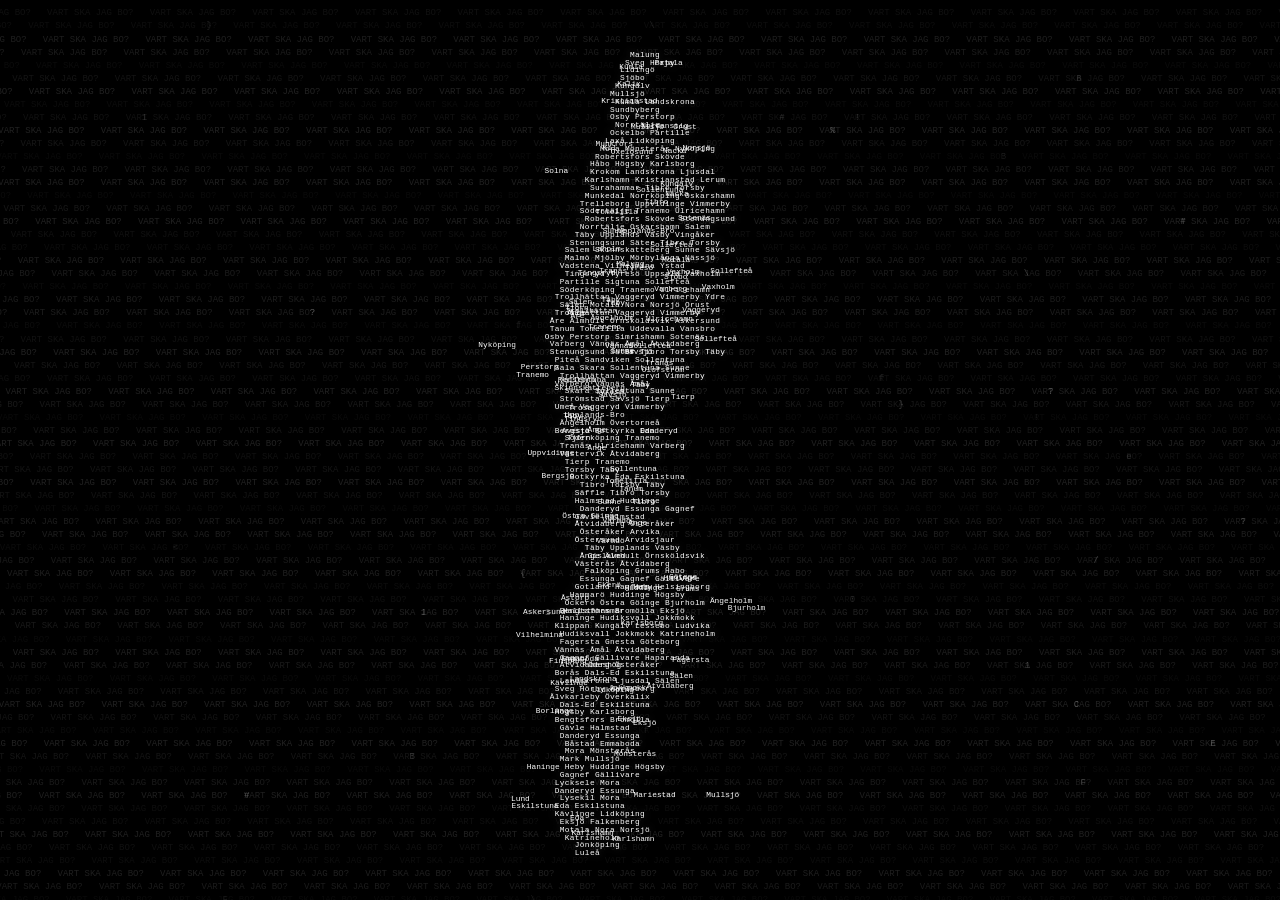
==== commit 7f51b336: "new index" ====
--- a/index.html
+++ b/index.html
@@ -5,7 +5,7 @@
     <meta name="viewport" content="width=device-width, initial-scale=1, maximum-scale=1, user-scalable=no" />
     <title>ASCII Sweden</title>
     <style>
-:root {
+      :root {
         --bg: #000;
         --fg: #fff;
       }
@@ -121,7 +121,9 @@
         display: block;
         margin-top: 1.4em;
         font-size: 1.35em;
-        letter-spacing: 0.05em;
+        letter-spacing: normal;
+        word-spacing: normal;
+        line-height: 1.5;
         text-shadow: 0 0 14px rgba(255,255,255,0.3);
       }
 
@@ -163,10 +165,10 @@
 
       #game-btn {
         position: fixed;
-        bottom: 2.5rem;
+        bottom: 20vh;
         left: 50%;
         transform: translateX(-50%);
-        background: transparent;
+        background: #000;
         color: #fff;
         border: 1px solid rgba(255,255,255,0.5);
         font-family: "Courier New", Courier, monospace;
@@ -192,6 +194,26 @@
         text-shadow: 0 0 14px rgba(255,255,255,0.4);
       }
 
+      /* ─── ASCII image background canvas ─────────────────── */
+      #ascii-bg-canvas {
+        position: fixed;
+        inset: 0;
+        width: 100vw;
+        height: 100vh;
+        pointer-events: none;
+        z-index: 0;
+      }
+
+      /* ─── Roads map canvas ──────────────────────────────── */
+      #roads-canvas {
+        position: fixed;
+        inset: 0;
+        width: 100vw;
+        height: 100vh;
+        pointer-events: none;
+        z-index: 1;
+      }
+
       /* ─── Side comparison diagrams (Ockelbo / Östermalm) ─ */
       #ockelbo-wrap, #ostermalm-wrap {
         position: fixed;
@@ -219,7 +241,7 @@
           width: min(60ch, 92vw);
         }
         #queue-wrap { bottom: 0.75rem; }
-        #game-btn   { bottom: 2rem; padding: 0.65rem 2.2rem; }
+        #game-btn   { bottom: 18vh; padding: 0.65rem 2.2rem; }
       }
 
       /* Phones (≤ 600px) */
@@ -247,7 +269,7 @@
           line-height: 1.4;
         }
         #game-btn {
-          bottom: 1rem;
+          bottom: 14vh;
           font-size: 0.82rem;
           padding: 0.7rem 1.6rem;
           min-height: 44px;
@@ -271,7 +293,7 @@
           top: 35%;
         }
         #queue-wrap  { bottom: 0.25rem; }
-        #game-btn    { bottom: 0.6rem; padding: 0.5rem 1.4rem; }
+        #game-btn    { bottom: 8vh; padding: 0.5rem 1.4rem; }
       }
 
       /* Large / 4K screens */
@@ -287,7 +309,9 @@
     </style>
   </head>
   <body>
+    <canvas id="ascii-bg-canvas" aria-hidden="true"></canvas>
     <canvas id="particle-layer" aria-hidden="true"></canvas>
+    <canvas id="roads-canvas"   aria-hidden="true"></canvas>
     <pre id="sweden" aria-label="Animated ASCII art of Sweden"></pre>
     <div id="merge-text">Vart ska jag bo?</div>
     <div id="queue-wrap">
@@ -302,7 +326,7 @@
       Räntorna är höga, bostadsköerna långa,
       andrahandsmarknaden snårig och bedragare
       utnyttjar desperata lägenhetsjägare.
-      <span class="last-q">Hur blev det så här, och var ska alla unga vuxna bo?</span>
+      <span class="last-q">Hur blev det så här,<br>och var ska alla unga vuxna bo?</span>
     </div>
 
     <script>
@@ -730,7 +754,8 @@
       let mouseImageAccum = 0;
       let lastImageSpawnTime = -99;
       let mouseX = 0, mouseY = 0;
-      let scrollTotal = 0;
+      let scrollTotal  = 0;
+      let tickerOffset = 0;
       let scrollPhaseIdx = 0;
       let phaseGapAccum = 0;
       const PHASE_GAP = 400;
@@ -767,7 +792,9 @@
         "images/c2b2f8431d41f6526dd3b4b64ceb4987.jpg",
         "images/dörr.jpg",
         "images/fult-flerbostadshus-på-kanten-av-en-industriell-stad-100244316.jpg.webp",
-        "images/slat_valnot_TR342sakerhetsdorr-3-1.jpg.webp"
+        "images/slat_valnot_TR342sakerhetsdorr-3-1.jpg.webp",
+        "images/ascii-art.png",
+        "images/ascii-art-2.png"
       ];
       const loadedImages = IMAGE_SOURCES.map((src) => {
         const img = new Image();
@@ -955,7 +982,7 @@
         }
       }, { passive: true });
 
-      window.addEventListener("resize", () => { formFontSize = 0; resizeCanvas(); }, { passive: true });
+      window.addEventListener("resize", () => { formFontSize = 0; resizeCanvas(); resizeRoadsCvs(); resizeAsciiBgCvs(); }, { passive: true });
       resizeCanvas();
 
       const halfProfile = [
@@ -1337,9 +1364,440 @@
         return { ptA, ptB };
       }
 
+      // ─── Roads map ("200 000 unga…" slide) ──────────────────
+      const roadsCvs = document.getElementById("roads-canvas");
+      const roadsCtx = roadsCvs.getContext("2d");
+      let   roadsVis = 0; // lerped 0→1 when slide is active
+
+      // bend1/bend2: perpendicular offsets (px) at 30% and 70% of road length
+      // dist = fraction of max edge distance (1.0 = exactly hits viewport edge)
+      const CITY_ROADS = [
+        { label: "Stockholm",   angle:   8, dist: 0.88, bend1:  150, bend2: -120 },
+        { label: "Uppsala",     angle:  22, dist: 0.82, bend1:  -90, bend2:   65 },
+        { label: "Gävle",       angle:  38, dist: 0.86, bend1:   95, bend2: -140 },
+        { label: "Norrtälje",   angle:  52, dist: 0.80, bend1: -110, bend2:   80 },
+        { label: "Södertälje",  angle:  68, dist: 0.78, bend1:  120, bend2:  -85 },
+        { label: "Eskilstuna",  angle:  82, dist: 0.76, bend1:  -80, bend2:  110 },
+        { label: "Visby",       angle:  98, dist: 0.84, bend1:  130, bend2:  -95 },
+        { label: "Nyköping",    angle: 112, dist: 0.80, bend1: -115, bend2:   90 },
+        { label: "Norrköping",  angle: 126, dist: 0.84, bend1:  100, bend2: -130 },
+        { label: "Kalmar",      angle: 138, dist: 0.82, bend1:  -85, bend2:  110 },
+        { label: "Linköping",   angle: 150, dist: 0.80, bend1:  140, bend2:  -80 },
+        { label: "Västervik",   angle: 118, dist: 0.78, bend1:  -95, bend2:  120 },
+        { label: "Karlskrona",  angle: 142, dist: 0.86, bend1:  110, bend2:  -75 },
+        { label: "Växjö",       angle: 158, dist: 0.82, bend1: -120, bend2:   85 },
+        { label: "Jönköping",   angle: 166, dist: 0.80, bend1:  105, bend2: -110 },
+        { label: "Kristianstad",angle: 174, dist: 0.84, bend1:  -75, bend2:  130 },
+        { label: "Malmö",       angle: 182, dist: 0.88, bend1:  125, bend2:  -90 },
+        { label: "Helsingborg", angle: 192, dist: 0.82, bend1:  -95, bend2:  115 },
+        { label: "Halmstad",    angle: 204, dist: 0.84, bend1:   90, bend2: -120 },
+        { label: "Varberg",     angle: 214, dist: 0.80, bend1: -110, bend2:   75 },
+        { label: "Göteborg",    angle: 224, dist: 0.90, bend1:  135, bend2: -100 },
+        { label: "Borås",       angle: 236, dist: 0.82, bend1:  -80, bend2:  125 },
+        { label: "Uddevalla",   angle: 248, dist: 0.84, bend1:  100, bend2:  -85 },
+        { label: "Trollhättan", angle: 258, dist: 0.82, bend1: -125, bend2:   95 },
+        { label: "Skövde",      angle: 270, dist: 0.80, bend1:   85, bend2: -110 },
+        { label: "Örebro",      angle: 282, dist: 0.82, bend1: -100, bend2:  130 },
+        { label: "Karlstad",    angle: 294, dist: 0.86, bend1:  115, bend2:  -85 },
+        { label: "Lidköping",   angle: 278, dist: 0.78, bend1:  -90, bend2:  105 },
+        { label: "Västerås",    angle: 306, dist: 0.80, bend1:   80, bend2: -120 },
+        { label: "Falun",       angle: 318, dist: 0.82, bend1: -115, bend2:   90 },
+        { label: "Östersund",   angle: 328, dist: 0.86, bend1:   95, bend2: -100 },
+        { label: "Sundsvall",   angle: 338, dist: 0.88, bend1: -130, bend2:  110 },
+        { label: "Härnösand",   angle: 346, dist: 0.84, bend1:  110, bend2:  -75 },
+        { label: "Umeå",        angle: 354, dist: 0.90, bend1:  -85, bend2:  120 },
+        { label: "Skellefteå",  angle:   2, dist: 0.92, bend1:  120, bend2:  -90 },
+        { label: "Luleå",       angle:  15, dist: 0.94, bend1:  -70, bend2:  100 },
+        { label: "Kiruna",      angle: 359, dist: 0.96, bend1:  100, bend2:  -65 },
+      ];
+
+      function resizeRoadsCvs() {
+        const d = window.devicePixelRatio || 1;
+        roadsCvs.width  = Math.floor(window.innerWidth  * d);
+        roadsCvs.height = Math.floor(window.innerHeight * d);
+        roadsCvs.style.width  = window.innerWidth  + "px";
+        roadsCvs.style.height = window.innerHeight + "px";
+      }
+      resizeRoadsCvs();
+
+      // Distance from (ox,oy) to the nearest viewport edge in direction rad
+      function edgeDist(ox, oy, rad, W, H) {
+        const margin = 14;
+        const dx = Math.cos(rad), dy = Math.sin(rad);
+        const ts = [];
+        if (Math.abs(dx) > 1e-6) {
+          const ta = (margin - ox) / dx, tb2 = (W - margin - ox) / dx;
+          if (ta > 1) ts.push(ta);
+          if (tb2 > 1) ts.push(tb2);
+        }
+        if (Math.abs(dy) > 1e-6) {
+          const ta = (margin - oy) / dy, tb2 = (H - margin - oy) / dy;
+          if (ta > 1) ts.push(ta);
+          if (tb2 > 1) ts.push(tb2);
+        }
+        return ts.length ? Math.min(...ts) : 400;
+      }
+
+      // Sample a cubic bezier at parameter u ∈ [0,1]
+      function cubicBez(u, x0, y0, x1, y1, x2, y2, x3, y3) {
+        const mu = 1 - u;
+        return {
+          x: mu*mu*mu*x0 + 3*mu*mu*u*x1 + 3*mu*u*u*x2 + u*u*u*x3,
+          y: mu*mu*mu*y0 + 3*mu*mu*u*y1 + 3*mu*u*u*y2 + u*u*u*y3,
+        };
+      }
+
+      // Catmull-Rom spline interpolation for organic wobbly roads
+      function catmullRomPt(t, p0, p1, p2, p3) {
+        const t2 = t*t, t3 = t2*t;
+        return 0.5*(
+          (2*p1) +
+          (-p0+p2)*t +
+          (2*p0 - 5*p1 + 4*p2 - p3)*t2 +
+          (-p0 + 3*p1 - 3*p2 + p3)*t3
+        );
+      }
+
+      function drawRoads(dt, t) {
+        const shouldShow = (scrollPhaseIdx === 2 || scrollPhaseIdx === 3)
+          && !pendingFormTransition && isFormationSettled();
+        roadsVis += ((shouldShow ? 1 : 0) - roadsVis) * Math.min(1, dt * 0.20);
+
+        const d = window.devicePixelRatio || 1;
+        roadsCtx.setTransform(d, 0, 0, d, 0, 0);
+        roadsCtx.clearRect(0, 0, window.innerWidth, window.innerHeight);
+        if (roadsVis < 0.01) return;
+
+        const W     = window.innerWidth;
+        const H     = window.innerHeight;
+        const spans = Array.from(revealTextEl.querySelectorAll(".rv"));
+        const tb    = revealTextEl.getBoundingClientRect();
+        const baseA = roadsVis * 0.72;
+        // Fixed resolution — tip advances fractionally each frame (no integer stepping)
+        const RES   = 100;
+
+        CITY_ROADS.forEach((road, i) => {
+          // stagger_max = 0.35, multiplier = 1/(1-0.35) ≈ 1.54 → last road reaches 1 when roadsVis=1
+          const stagger  = (i / CITY_ROADS.length) * 0.35;
+          const roadProg = Math.max(0, Math.min(1, (roadsVis - stagger) * (1 / (1 - 0.35))));
+          if (roadProg <= 0) return;
+
+          const spanIdx = spans.length > 0
+            ? Math.floor((i / CITY_ROADS.length) * spans.length) : 0;
+          const sr = spans.length > 0 ? spans[spanIdx].getBoundingClientRect() : tb;
+          const ox = sr.left + sr.width  * 0.5;
+          const oy = sr.top  + sr.height * 0.5;
+
+          const rad     = (road.angle - 90) * Math.PI / 180;
+          const perp    = rad + Math.PI / 2;
+          const fullLen = edgeDist(ox, oy, rad, W, H) * road.dist;
+
+          // ── Organic wobbly road via Catmull-Rom waypoints ──
+          // Build N waypoints along the road direction, each nudged perpendicularly
+          // with a sinusoidal wobble so the path looks like a real winding road.
+          const N_WP  = 8;
+          const amp   = (Math.abs(road.bend1) + Math.abs(road.bend2)) * 1.1;
+          const freq  = 1.6 + (i % 4) * 0.35;   // slight per-road frequency variation
+          const phase = i * 1.23 + 0.6;          // unique phase so no two roads look the same
+          // Slow gentle undulation over time so roads breathe slightly
+          const timeDrift = 0.06 * Math.sin(t * 0.25 + i * 0.71);
+
+          const wpts = [];
+          for (let wi = 0; wi < N_WP; wi++) {
+            const frac = wi / (N_WP - 1);
+            const bx = ox + Math.cos(rad) * fullLen * frac;
+            const by = oy + Math.sin(rad) * fullLen * frac;
+            // Fade wobble to zero at start and end so line connects cleanly
+            const envelope = Math.sin(frac * Math.PI);
+            const wobble   = Math.sin(frac * Math.PI * freq + phase + timeDrift) * amp * envelope;
+            wpts.push({
+              x: bx + Math.cos(perp) * wobble,
+              y: by + Math.sin(perp) * wobble,
+            });
+          }
+
+          // Sample the Catmull-Rom spline up to roadProg
+          const totalSegs = N_WP - 1;
+          const pts = [];
+          for (let s = 0; s <= RES; s++) {
+            const u      = (s / RES) * roadProg * totalSegs;
+            const segIdx = Math.min(Math.floor(u), totalSegs - 1);
+            const segT   = u - segIdx;
+            const p0 = wpts[Math.max(0, segIdx - 1)];
+            const p1 = wpts[segIdx];
+            const p2 = wpts[Math.min(N_WP - 1, segIdx + 1)];
+            const p3 = wpts[Math.min(N_WP - 1, segIdx + 2)];
+            pts.push({
+              x: catmullRomPt(segT, p0.x, p1.x, p2.x, p3.x),
+              y: catmullRomPt(segT, p0.y, p1.y, p2.y, p3.y),
+            });
+          }
+
+          roadsCtx.save();
+          roadsCtx.lineJoin = "round";
+          roadsCtx.lineCap  = "round";
+          roadsCtx.shadowBlur = 0;
+
+          // Solid road line
+          roadsCtx.globalAlpha = baseA * 0.80;
+          roadsCtx.strokeStyle = "#b0b0b0";
+          roadsCtx.lineWidth   = 2.0;
+          roadsCtx.beginPath();
+          pts.forEach((p, idx) => idx === 0 ? roadsCtx.moveTo(p.x, p.y) : roadsCtx.lineTo(p.x, p.y));
+          roadsCtx.stroke();
+
+          // Centre dashes
+          roadsCtx.globalAlpha = baseA * 0.38;
+          roadsCtx.strokeStyle = "#fff";
+          roadsCtx.lineWidth   = 0.7;
+          roadsCtx.setLineDash([6, 11]);
+          roadsCtx.beginPath();
+          pts.forEach((p, idx) => idx === 0 ? roadsCtx.moveTo(p.x, p.y) : roadsCtx.lineTo(p.x, p.y));
+          roadsCtx.stroke();
+          roadsCtx.setLineDash([]);
+          roadsCtx.restore();
+
+          // City label at endpoint
+          if (roadProg > 0.85) {
+            const appear = Math.min(1, (roadProg - 0.85) / 0.15);
+            const endPt  = pts[pts.length - 1];
+            const lx = endPt.x + Math.cos(rad) * 11;
+            const ly = endPt.y + Math.sin(rad) * 11;
+            roadsCtx.save();
+            roadsCtx.shadowBlur   = 0;
+            roadsCtx.globalAlpha  = appear * roadsVis * 0.80;
+            roadsCtx.fillStyle    = "#bbb";
+            roadsCtx.font = `${Math.max(8, Math.min(10, W / 130))}px "Courier New", Courier, monospace`;
+            roadsCtx.textAlign    = "center";
+            roadsCtx.textBaseline = "middle";
+            roadsCtx.fillText(road.label, lx, ly);
+            roadsCtx.restore();
+          }
+        });
+      }
+
+      // ─── ASCII image background ("Hyresköer" slide) ─────────
+      const asciiBgCvs = document.getElementById("ascii-bg-canvas");
+      const asciiBgCtx = asciiBgCvs.getContext("2d");
+      let asciiBgVis   = 0;
+      let asciiBgIdx   = 0;
+      let asciiBgTimer = 0;
+      const ASCII_CYCLE  = 5;   // seconds per image
+      const ASCII_FS     = 8;   // font size px
+      const ASCII_MAP    = ' .,:;=+|oxO#@';
+      const ASCII_GLITCH = '01!#%[]\\/?@$*ABCDabcd';
+
+      // Measure exact monospace char size once
+      const _asciiMeasCtx = document.createElement("canvas").getContext("2d");
+      _asciiMeasCtx.font = `${ASCII_FS}px "Courier New", Courier, monospace`;
+      const ASCII_CW = _asciiMeasCtx.measureText("M").width;
+      const ASCII_LH = ASCII_FS * 1.28;
+
+      let asciiBgImages = [];   // loaded HTMLImageElements
+      let asciiBgGrids  = [];   // { cols, rows, rowStrs, rowArrs }
+
+      function buildAsciiGrid(img) {
+        const cols = Math.max(1, Math.floor(window.innerWidth  / ASCII_CW));
+        const rows = Math.max(1, Math.floor(window.innerHeight / ASCII_LH));
+        const oc   = document.createElement("canvas");
+        oc.width   = cols; oc.height = rows;
+        const ox   = oc.getContext("2d");
+        ox.drawImage(img, 0, 0, cols, rows);
+        const px   = ox.getImageData(0, 0, cols, rows).data;
+        const rowStrs = [], rowArrs = [];
+        for (let r = 0; r < rows; r++) {
+          let s = ""; const arr = [];
+          for (let c = 0; c < cols; c++) {
+            const i = (r * cols + c) * 4;
+            const b = (px[i] * 0.299 + px[i+1] * 0.587 + px[i+2] * 0.114) / 255;
+            const ch = ASCII_MAP[Math.min(ASCII_MAP.length - 1, Math.floor(b * ASCII_MAP.length))];
+            s += ch; arr.push(ch);
+          }
+          rowStrs.push(s); rowArrs.push(arr);
+        }
+        return { cols, rows, rowStrs, rowArrs };
+      }
+
+      // Load every image and compute its ASCII grid
+      IMAGE_SOURCES.forEach(src => {
+        const img = new Image();
+        img.onload = () => {
+          asciiBgImages.push(img);
+          asciiBgGrids.push(buildAsciiGrid(img));
+        };
+        img.src = src;
+      });
+
+      function resizeAsciiBgCvs() {
+        const d = window.devicePixelRatio || 1;
+        asciiBgCvs.width  = Math.floor(window.innerWidth  * d);
+        asciiBgCvs.height = Math.floor(window.innerHeight * d);
+        asciiBgCvs.style.width  = window.innerWidth  + "px";
+        asciiBgCvs.style.height = window.innerHeight + "px";
+        // Recompute grids for the new viewport
+        asciiBgGrids = asciiBgImages.map(buildAsciiGrid);
+      }
+      resizeAsciiBgCvs();
+
+      function drawAsciiBg(dt, t) {
+        const shouldShow = scrollPhaseIdx >= 8 && !pendingFormTransition && isFormationSettled();
+        asciiBgVis += ((shouldShow ? 1 : 0) - asciiBgVis) * Math.min(1, dt * 0.55);
+
+        const d = window.devicePixelRatio || 1;
+        asciiBgCtx.setTransform(d, 0, 0, d, 0, 0);
+        asciiBgCtx.clearRect(0, 0, window.innerWidth, window.innerHeight);
+        if (asciiBgVis < 0.01 || asciiBgGrids.length === 0) return;
+
+        // Advance image cycle
+        asciiBgTimer += dt;
+        if (asciiBgTimer >= ASCII_CYCLE) {
+          asciiBgTimer -= ASCII_CYCLE;
+          asciiBgIdx = (asciiBgIdx + 1) % asciiBgGrids.length;
+        }
+
+        const imgIdx  = asciiBgIdx % asciiBgGrids.length;
+        const g       = asciiBgGrids[imgIdx];
+        const srcImg  = asciiBgImages[imgIdx];
+        const cycleT  = asciiBgTimer / ASCII_CYCLE;
+        // Fade image in/out at cycle edges
+        const cycFade = Math.min(1, cycleT / 0.18) * (1 - Math.max(0, (cycleT - 0.82) / 0.18));
+
+        const W = window.innerWidth;
+        const H = window.innerHeight;
+
+        asciiBgCtx.save();
+
+        // ── Layer 1: grayscale photo ──────────────────────────
+        if (srcImg) {
+          asciiBgCtx.globalAlpha = asciiBgVis * cycFade * 0.30;
+          asciiBgCtx.filter      = "grayscale(1) brightness(0.65)";
+          asciiBgCtx.drawImage(srcImg, 0, 0, W, H);
+          asciiBgCtx.filter      = "none";
+        }
+
+        // ── Layer 2: ASCII — organic per-row wave ─────────────
+        asciiBgCtx.font         = `${ASCII_FS}px "Courier New", Courier, monospace`;
+        asciiBgCtx.textAlign    = "left";
+        asciiBgCtx.textBaseline = "top";
+        asciiBgCtx.fillStyle    = "#fff";
+
+        for (let r = 0; r < g.rows; r++) {
+          // Each row breathes on its own slow sine — creates a rolling organic wave
+          const rowWave  = Math.sin(t * 0.55 + r * 0.38) * 0.5 + 0.5;       // 0→1
+          const rowShift = Math.sin(t * 0.28 + r * 0.19) * 0.5 + 0.5;       // 0→1
+          const rowAlpha = asciiBgVis * cycFade * (0.18 + rowWave * 0.26);   // 0.18–0.44
+
+          // Build a row string that can shift slightly along the ASCII_MAP
+          let rowStr = "";
+          for (let c = 0; c < g.cols; c++) {
+            const base = g.rowArrs[r][c];
+            if (base === " ") { rowStr += " "; continue; }
+            const baseIdx  = ASCII_MAP.indexOf(base);
+            // Slow spatial wave nudges each cell ±1 char in the map
+            const nudge = Math.sin(t * 0.4 + r * 0.31 + c * 0.17) * rowShift;
+            const newIdx = Math.max(0, Math.min(ASCII_MAP.length - 1,
+              Math.round(baseIdx + nudge)));
+            rowStr += ASCII_MAP[newIdx];
+          }
+
+          asciiBgCtx.globalAlpha = rowAlpha;
+          asciiBgCtx.fillText(rowStr, 0, r * ASCII_LH);
+        }
+
+        asciiBgCtx.restore();
+      }
+
+      // ─── Glitching ticker banderoll ("Vart ska jag bo?") ────
+      const TICKER_BASE  = "VART SKA JAG BO?   ";
+      const TICKER_SPEED = 52;   // px / second
+      const GLITCH_POOL  = "01!#%[]<>{}|\\/?01ABCDEFabcdef01@#!01";
+
+      function drawTicker(dt, t) {
+        const alpha = (1 - textReveal) * 0.13;   // vague — low base opacity, denser rows so slightly less
+        if (alpha < 0.005) return;
+
+        tickerOffset += TICKER_SPEED * dt;
+
+        const W    = window.innerWidth;
+        const H    = window.innerHeight;
+        const rows = Math.max(40, Math.min(80, Math.floor(H / 13)));
+        const gap  = H / rows;
+        const fs   = Math.max(7, Math.min(9, H / 100));
+        const fnt  = `${fs}px "Courier New", Courier, monospace`;
+
+        particleCtx.save();
+        particleCtx.font         = fnt;
+        particleCtx.textAlign    = "left";
+        particleCtx.textBaseline = "middle";
+
+        const unitW = particleCtx.measureText(TICKER_BASE).width;
+        if (unitW <= 0) { particleCtx.restore(); return; }
+
+        // Fixed char width (Courier New is monospace)
+        const charW     = unitW / TICKER_BASE.length;
+        const numPieces = Math.ceil(W / unitW) + 3;
+
+        for (let row = 0; row < rows; row++) {
+          const y      = gap * (row + 1);
+          const isLTR  = row % 2 === 0;
+          // Organic speed: each row has a unique slow sine drift on top of a base
+          const rowSeed = row * 1.618 + 0.5;
+          const speedBase = 0.45 + (row / rows) * 0.35;
+          const speedWave = 0.22 * Math.sin(t * 0.18 + rowSeed * 2.1);
+          const speed  = speedBase + speedWave;
+          const rowOff = (tickerOffset * speed) % unitW;
+
+          // Organic per-row breathing with different periods
+          const breath = 0.65 + 0.35 * Math.sin(t * (0.7 + (row % 7) * 0.15) + row * 0.97);
+          particleCtx.fillStyle   = "#fff";
+          particleCtx.globalAlpha = alpha * breath;
+
+          // ── 1. Draw the clean base text across the full row ──
+          if (isLTR) {
+            const startX = rowOff - unitW;
+            for (let i = 0; i < numPieces; i++) {
+              particleCtx.fillText(TICKER_BASE, startX + i * unitW, y);
+            }
+          } else {
+            const startX = W - rowOff;
+            for (let i = 0; i < numPieces; i++) {
+              particleCtx.fillText(TICKER_BASE, startX - i * unitW, y);
+            }
+          }
+
+          // ── 2. Overdraw individual glitch characters only ────
+          // Probability surges on a slow sine → feels like sporadic data noise
+          const glitchBurst = Math.max(0, Math.sin(t * 1.1 + row * 1.7));
+          const glitchRate  = 0.001 + 0.006 * glitchBurst;
+
+          // Glitch chars are drawn brighter so they pop against the dim base
+          particleCtx.globalAlpha = Math.min(1, alpha * breath * 2.2);
+
+          for (let i = 0; i < numPieces; i++) {
+            const baseX = isLTR
+              ? (rowOff - unitW) + i * unitW
+              : (W - rowOff)    - i * unitW;
+
+            for (let ci = 0; ci < TICKER_BASE.length; ci++) {
+              if (TICKER_BASE[ci] === " ") continue;
+              if (Math.random() < glitchRate) {
+                const gch = GLITCH_POOL[Math.floor(Math.random() * GLITCH_POOL.length)];
+                particleCtx.fillText(gch, baseX + ci * charW, y);
+              }
+            }
+          }
+        }
+
+        particleCtx.globalAlpha = 1;
+        particleCtx.restore();
+      }
+
       function drawParticles(dt, t) {
         particleCtx.setTransform(dpr, 0, 0, dpr, 0, 0);
         particleCtx.clearRect(0, 0, window.innerWidth, window.innerHeight);
+
+        // Draw glitching ticker behind all particles
+        drawTicker(dt, t);
         particleCtx.font = `${charSizePx}px "Courier New", Courier, monospace`;
         particleCtx.textAlign = "center";
         particleCtx.textBaseline = "middle";
@@ -1564,11 +2022,22 @@
         const queueVisible = (scrollPhaseIdx === 6 || scrollPhaseIdx === 7)
           && !pendingFormTransition && isFormationSettled();
         updateQueueVisibility(queueVisible);
+        if (queueRevealActive && window.__queueData) {
+          queueRevealProgress = Math.min(1, queueRevealProgress + dt * 0.38);
+          if (queueRevealProgress >= 1) queueRevealActive = false;
+          drawQueueChart();
+        }
 
         // Side diagrams — Ockelbo vs Östermalm (extraParas[0] slide, scrollPhaseIdx 4–5)
         const sideDiagramsShow = (scrollPhaseIdx === 4 || scrollPhaseIdx === 5)
           && !pendingFormTransition && isFormationSettled();
         updateSideDiagrams(sideDiagramsShow, t);
+
+        // Roads map — visible on "200 000 unga" slide (scrollPhaseIdx 2–3)
+        drawRoads(dt, t);
+
+        // ASCII image background — visible on "Hyresköer" slide (scrollPhaseIdx 8)
+        drawAsciiBg(dt, t);
 
         injectAmbientBurst(dt, t);
 
@@ -1607,14 +2076,17 @@
       const queueTip    = document.getElementById("queue-tooltip");
 
       const Q_MAX   = 18;    // axis max (years)
-      const Q_DOT_R = 1.0;   // dot radius px (small to allow 119 dots to stack)
+      const Q_DOT_R = 2.2;   // dot radius px
       const Q_GAP   = 0.3;   // min gap between dots
       let Q_M       = { left: 64, right: 64, top: 28, bottom: 36 };
 
-      let queueLayout    = null;   // computed dot positions
-      let queueDirty     = true;   // needs (re)draw
-      let queueMouseLX   = -999;   // logical mouse coords
-      let queueMouseLY   = -999;
+      let queueLayout         = null;
+      let queueDirty          = true;
+      let queueMouseLX        = -999;
+      let queueMouseLY        = -999;
+      let queueRevealProgress = 0;    // 0→1 entrance animation
+      let queueRevealActive   = false;
+      let queueDrawT          = 0;   // accumulated time for idle drift
 
       function queueLogX(waitAvg, W) {
         return Q_M.left + (Math.min(waitAvg, Q_MAX) / Q_MAX) * (W - Q_M.left - Q_M.right);
@@ -1723,20 +2195,34 @@
           }
         }
 
-        // Dots
-        for (const d of queueLayout) {
-          const t     = Math.min(d.m.waitAvg / Q_MAX, 1);
+        // Dots — fade in with a staggered wave, then static
+        queueLayout.forEach((d, i) => {
+          const tVal  = Math.min(d.m.waitAvg / Q_MAX, 1);
           const isHov = d === hovered;
-          const alpha = isHov ? 1 : (0.55 + t * 0.45);
-          const r     = isHov ? Q_DOT_R * 4 : Q_DOT_R;
+
+          const nx    = (d.x - Q_M.left) / Math.max(1, chartW);
+          const hash1 = Math.sin(i * 2.3999) * 0.5 + 0.5;   // 0→1 quasi-random
+
+          // Wave sweeps left → right with a little per-dot scatter
+          const delay   = nx * 0.55 + hash1 * 0.20;
+          const dur     = 0.25 + hash1 * 0.15;
+          const dotProg = Math.max(0, Math.min(1, (queueRevealProgress - delay) / dur));
+          if (dotProg <= 0) return;
+
+          // Simple ease-out — dot fades and scales up to its final position, no movement
+          const eased = 1 - Math.pow(1 - dotProg, 3);
+
+          const baseR = isHov ? Q_DOT_R * 4 : Q_DOT_R;
+          const r     = baseR * Math.min(1, dotProg * 4);
+          const alpha = (isHov ? 1 : (0.50 + tVal * 0.50)) * eased;
 
           queueCtx2.beginPath();
-          queueCtx2.arc(d.x, d.y, r, 0, Math.PI * 2);
+          queueCtx2.arc(d.x, d.y, Math.max(0.3, r), 0, Math.PI * 2);
           queueCtx2.fillStyle = `rgba(255,255,255,${alpha})`;
           if (isHov) { queueCtx2.shadowColor = "#fff"; queueCtx2.shadowBlur = 10; }
           queueCtx2.fill();
           queueCtx2.shadowBlur = 0;
-        }
+        });
 
         // Tooltip
         if (hovered) {
@@ -2014,11 +2500,15 @@
           queueLayout = null;
           queueWrap.classList.add("visible");
           queueDirty = true;
+          queueRevealProgress = 0;
+          queueRevealActive   = true;
         } else if (!show && isVis) {
           queueWrap.classList.remove("visible");
           queueTip.style.display = "none";
           queueLayout = null;
-          queueDirty = true;
+          queueDirty  = true;
+          queueRevealActive   = false;
+          queueRevealProgress = 0;
         }
         if (show && queueDirty && window.__queueData) {
           queueDirty = false;
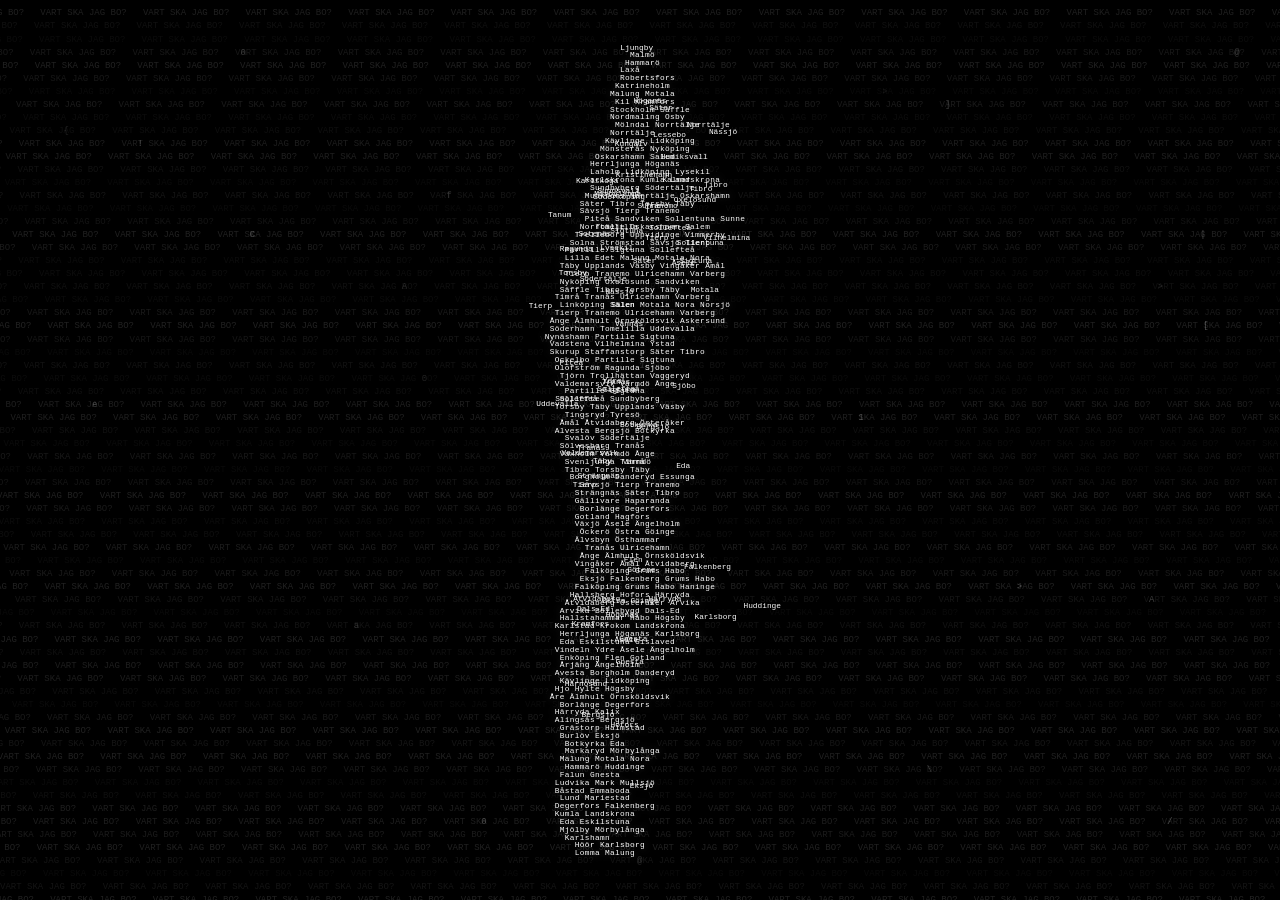
==== commit d3370673: "Update index.html" ====
--- a/index.html
+++ b/index.html
@@ -85,6 +85,7 @@
         z-index: 4;
         opacity: 0;
         user-select: none;
+        text-shadow: #000 0px 2px 8px;
       }
 
       #reveal-text .rv {
@@ -323,7 +324,7 @@
     <div id="ostermalm-wrap"><canvas id="ostermalm-canvas"></canvas></div>
     <div id="reveal-text">
       200&nbsp;000 unga vill flytta hemifrån&nbsp;– men kan inte.
-      Räntorna är höga, bostadsköerna långa,
+      <br>Räntorna är höga, bostadsköerna långa,
       andrahandsmarknaden snårig och bedragare
       utnyttjar desperata lägenhetsjägare.
       <span class="last-q">Hur blev det så här,<br>och var ska alla unga vuxna bo?</span>
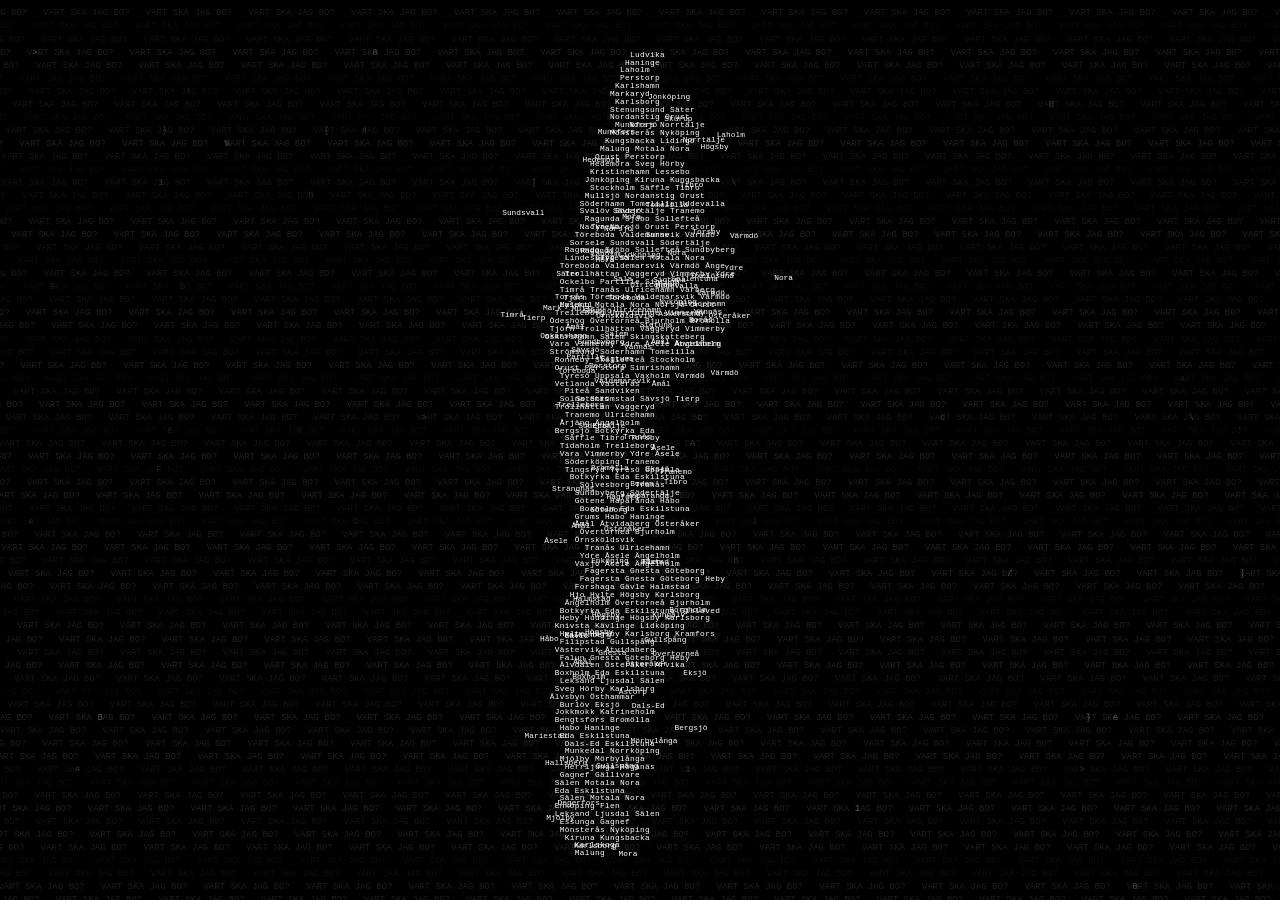
==== commit a0249e32: "up" ====
--- a/index.html
+++ b/index.html
@@ -74,7 +74,7 @@
         top: 50%;
         left: 50%;
         transform: translate(-50%, -50%);
-        width: min(68ch, 88vw);
+        width: min(72ch, 88vw);
         color: var(--fg);
         font-family: "Courier New", Courier, monospace;
         font-size: clamp(0.62rem, 1.45vw, 0.95rem);
@@ -327,7 +327,7 @@
       <br>Räntorna är höga, bostadsköerna långa,
       andrahandsmarknaden snårig och bedragare
       utnyttjar desperata lägenhetsjägare.
-      <span class="last-q">Hur blev det så här,<br>och var ska alla unga vuxna bo?</span>
+      <span class="last-q">Hur blev det så här, och var ska alla unga vuxna bo?</span>
     </div>
 
     <script>
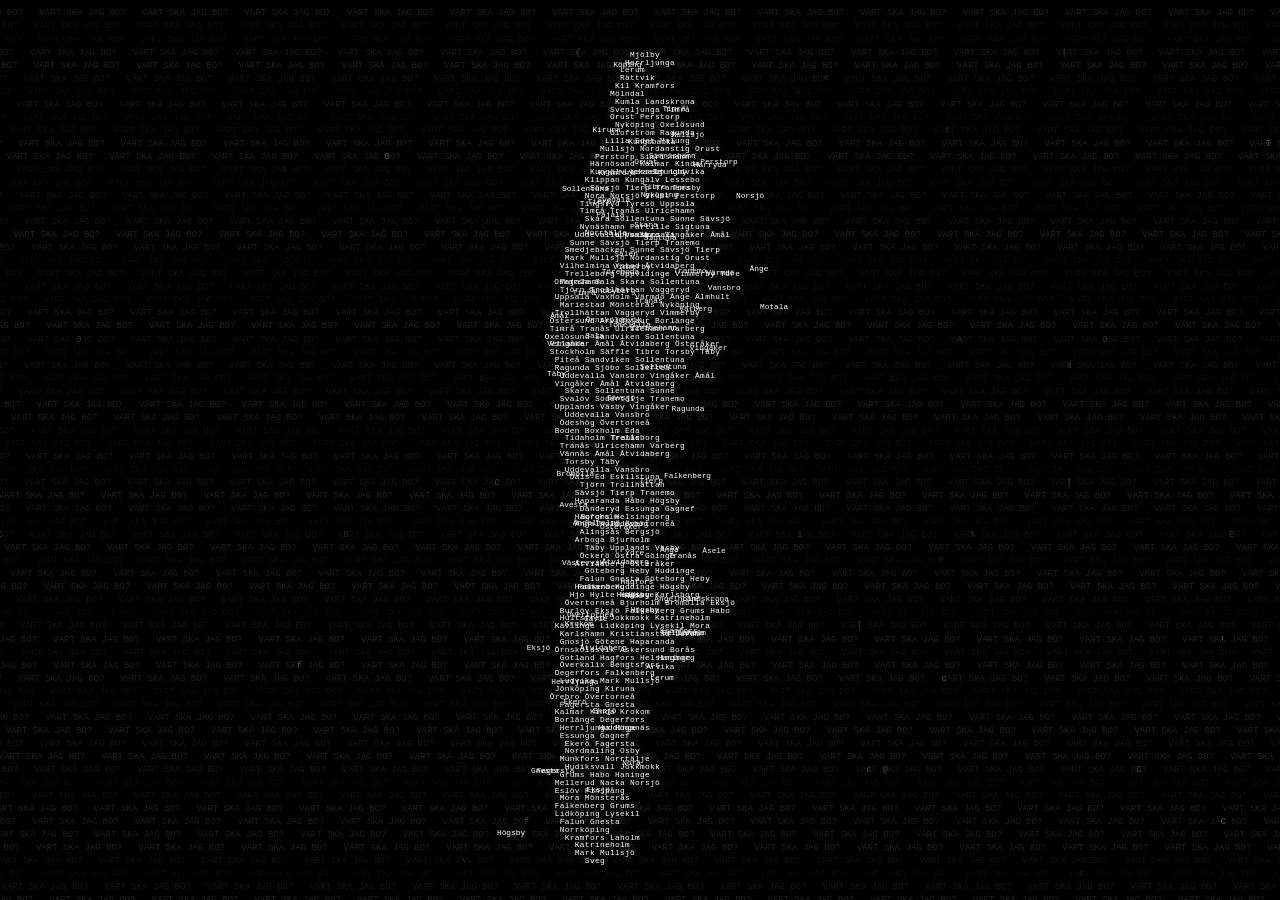
==== commit 8f8cd397: "Update index.html" ====
--- a/index.html
+++ b/index.html
@@ -323,7 +323,7 @@
     <div id="ockelbo-wrap"><canvas id="ockelbo-canvas"></canvas></div>
     <div id="ostermalm-wrap"><canvas id="ostermalm-canvas"></canvas></div>
     <div id="reveal-text">
-      200&nbsp;000 unga vill flytta hemifrån&nbsp;– men kan inte.
+      200&nbsp;000 unga Stockholmare vill flytta hemifrån&nbsp;– men kan inte.
       <br>Räntorna är höga, bostadsköerna långa,
       andrahandsmarknaden snårig och bedragare
       utnyttjar desperata lägenhetsjägare.
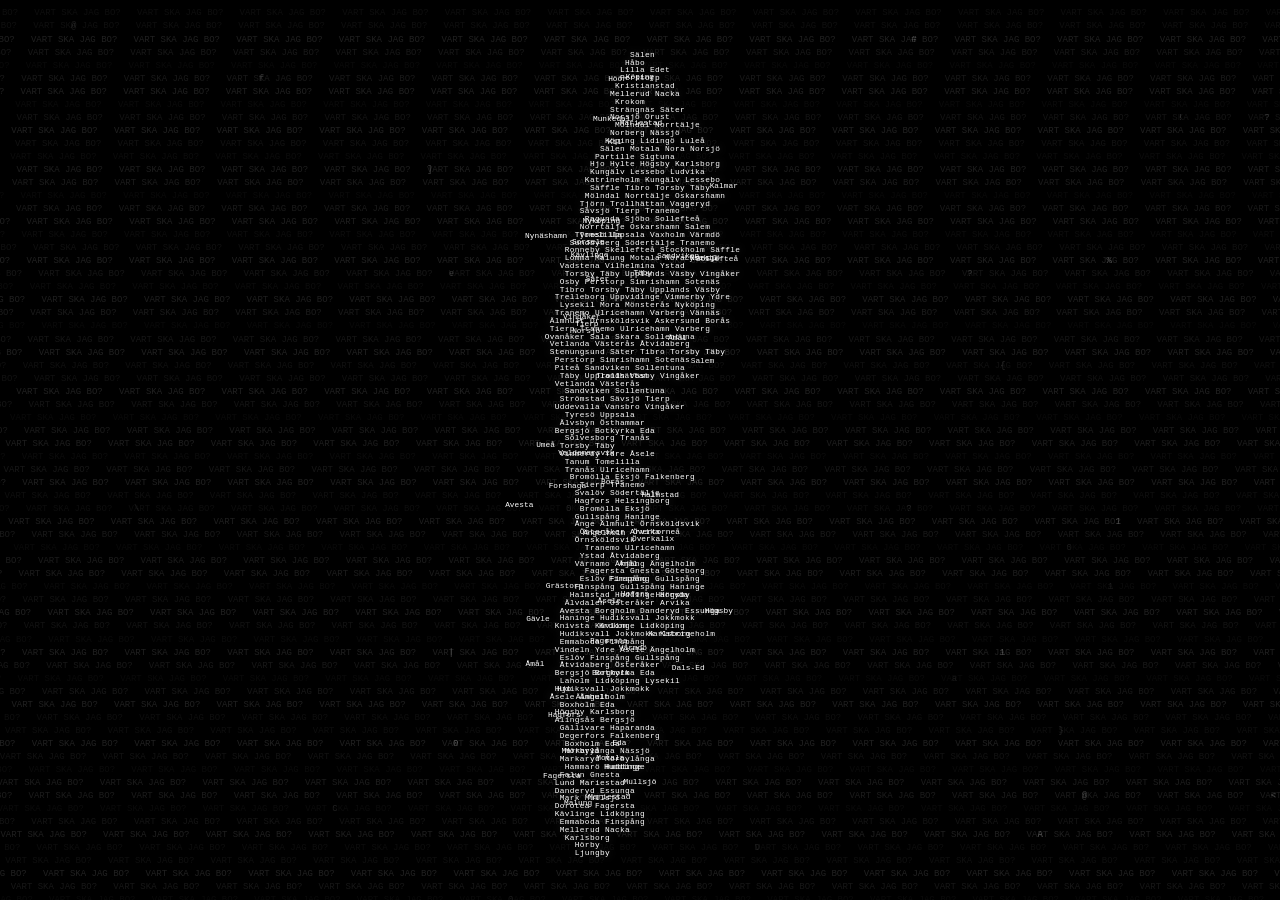
==== commit ee221716: "commit" ====
--- a/index.html
+++ b/index.html
@@ -723,6 +723,7 @@
       const EXTRA_PARA_RANGE = 400;
       const EXTRA_PARA_GAP   = 120;
       const EXTRA_PARA_TEXTS = [
+        "Trots att det byggs nya bostäder har få råd att bo där. Medelhyran är idag 10 000 kr för en nyproducerad enrummare genom bostadsförmedlingen i Stockholm. SCB belyser detta problem med statistik där 60% av de unga som flyttat från Stockholm gör det på grund av bostadspriser.",
         "Det är natt och dag i olika delar av Sverige när det kommer till kötid på bostäder. Där det är längst kötid tar det i genomsnitt 20 år. Och på vissa ställen är kötiden NOLL.",
         "Den som vill ha en hyresrätt i storstadsregionerna får vara beredd att vänta i decennier. Men på många andra platser råder egentligen ingen bostadsbrist.",
         "Hyresköer i storstäder som Stockholm och Göteborg kan kräva 20 respektive 10 års väntan, men på flera ställen i landet finns ingen bostadsbrist."
@@ -749,6 +750,11 @@
       const particles = [];
       const MAX_PARTICLES = 1800;
       const imageParticles = [];
+      // ASCII people (extraParas[0] / "people leaving" slide)
+      const asciiPeople = [];
+      let   peopleSlideActive = false;
+      let   peopleSpawnAccum  = 0;
+      const PERSON_FRAMES = ['\\o/', '/o\\'];
       const MAX_IMAGE_PARTICLES = 10;
       const imageSpawnQueue = [];
       let pendingAmbientImage = 0;
@@ -1328,6 +1334,20 @@
         });
       }
 
+      function spawnPerson() {
+        const side  = Math.random() < 0.5 ? -1 : 1;
+        const speed = 45 + Math.random() * 75;
+        asciiPeople.push({
+          x:     window.innerWidth  * (0.3 + Math.random() * 0.4),
+          y:     window.innerHeight * (0.18 + Math.random() * 0.58),
+          vx:    side * speed,
+          phase: Math.random() * Math.PI * 2,
+          frame: Math.random() < 0.5 ? 0 : 1,
+          age:   0,
+          life:  (window.innerWidth * 0.65 / speed) * 1.4
+        });
+      }
+
       function drawBase() {
         const frame = buildWordFrame();
         currentPlacements = frame.placements;
@@ -1641,7 +1661,7 @@
       resizeAsciiBgCvs();
 
       function drawAsciiBg(dt, t) {
-        const shouldShow = scrollPhaseIdx >= 8 && !pendingFormTransition && isFormationSettled();
+        const shouldShow = scrollPhaseIdx >= 10 && !pendingFormTransition && isFormationSettled();
         asciiBgVis += ((shouldShow ? 1 : 0) - asciiBgVis) * Math.min(1, dt * 0.55);
 
         const d = window.devicePixelRatio || 1;
@@ -1929,6 +1949,32 @@
           }
         }
 
+        // ASCII people walking off screen
+        if (asciiPeople.length > 0) {
+          const pfz = 12;
+          particleCtx.font = `${pfz}px "Courier New", Courier, monospace`;
+          particleCtx.textAlign = "center";
+          particleCtx.textBaseline = "middle";
+          particleCtx.fillStyle = "#ffffff";
+          for (let i = asciiPeople.length - 1; i >= 0; i--) {
+            const p = asciiPeople[i];
+            p.age += dt;
+            p.x   += p.vx * dt;
+            p.y   += Math.sin(p.phase + p.age * 4.5) * 0.55;
+            const lifeN = p.age / p.life;
+            if (lifeN >= 1 || p.x < -60 || p.x > window.innerWidth + 60) {
+              asciiPeople.splice(i, 1); continue;
+            }
+            const alpha = Math.min(1, p.age * 4) * Math.max(0, 1 - lifeN * 1.2);
+            if (alpha <= 0) continue;
+            particleCtx.globalAlpha = alpha;
+            // alternate walking frame every ~0.25s
+            const ch = PERSON_FRAMES[Math.floor(p.age * 4) % 2];
+            particleCtx.fillText(ch, p.x, p.y);
+          }
+          particleCtx.globalAlpha = 1;
+        }
+
         // Formation particles: spring toward target, scatter when leaving
         if (!formFontSize) formFontSize = parseFloat(getComputedStyle(revealTextEl).fontSize) || 14;
         particleCtx.font = `${formFontSize}px "Courier New", Courier, monospace`;
@@ -2015,12 +2061,12 @@
         }
 
         // Show "Så vart ska jag bo?" button once last paragraph has formed and settled
-        const btnVisible = scrollPhaseIdx >= 8 && !pendingFormTransition && isFormationSettled();
+        const btnVisible = scrollPhaseIdx >= 10 && !pendingFormTransition && isFormationSettled();
         if (btnVisible) gameBtnEl.classList.add("visible");
         else gameBtnEl.classList.remove("visible");
 
-        // Queue diagram — visible on extraParas[1] slide (scrollPhaseIdx 6–7)
-        const queueVisible = (scrollPhaseIdx === 6 || scrollPhaseIdx === 7)
+        // Queue diagram — visible on extraParas[2] slide (scrollPhaseIdx 8–9)
+        const queueVisible = (scrollPhaseIdx === 8 || scrollPhaseIdx === 9)
           && !pendingFormTransition && isFormationSettled();
         updateQueueVisibility(queueVisible);
         if (queueRevealActive && window.__queueData) {
@@ -2029,10 +2075,26 @@
           drawQueueChart();
         }
 
-        // Side diagrams — Ockelbo vs Östermalm (extraParas[0] slide, scrollPhaseIdx 4–5)
-        const sideDiagramsShow = (scrollPhaseIdx === 4 || scrollPhaseIdx === 5)
+        // Side diagrams — Ockelbo vs Östermalm (extraParas[1] slide, scrollPhaseIdx 6–7)
+        const sideDiagramsShow = (scrollPhaseIdx === 6 || scrollPhaseIdx === 7)
           && !pendingFormTransition && isFormationSettled();
         updateSideDiagrams(sideDiagramsShow, t);
+
+        // ASCII people — visible on "people leaving" slide (extraParas[0], scrollPhaseIdx 4–5)
+        const peopleShow = (scrollPhaseIdx === 4 || scrollPhaseIdx === 5)
+          && !pendingFormTransition && isFormationSettled();
+        if (peopleShow) {
+          if (!peopleSlideActive) { peopleSlideActive = true; asciiPeople.length = 0; peopleSpawnAccum = 0; }
+          peopleSpawnAccum += dt;
+          if (peopleSpawnAccum >= 0.18) {
+            peopleSpawnAccum = 0;
+            spawnPerson();
+            if (Math.random() < 0.45) spawnPerson();
+          }
+        } else if (peopleSlideActive) {
+          peopleSlideActive = false;
+          asciiPeople.length = 0;
+        }
 
         // Roads map — visible on "200 000 unga" slide (scrollPhaseIdx 2–3)
         drawRoads(dt, t);
@@ -2235,7 +2297,9 @@
           const m  = hovered.m;
           const wt = m.waitMin === m.waitMax
             ? `${m.waitAvg} år`
-            : `${m.waitMin}–${m.waitMax} år`;
+            : m.waitMin >= 0.5 && m.waitMax <= 1
+              ? `0,5 eller <1 år`
+              : `${m.waitMin}–${m.waitMax} år`;
           queueTip.innerHTML = `<strong>${m.name}</strong><br>${wt} · ${m.agency}`;
           queueTip.style.left    = `${Math.min(tx, window.innerWidth - 220)}px`;
           queueTip.style.top     = `${Math.max(8, ty)}px`;
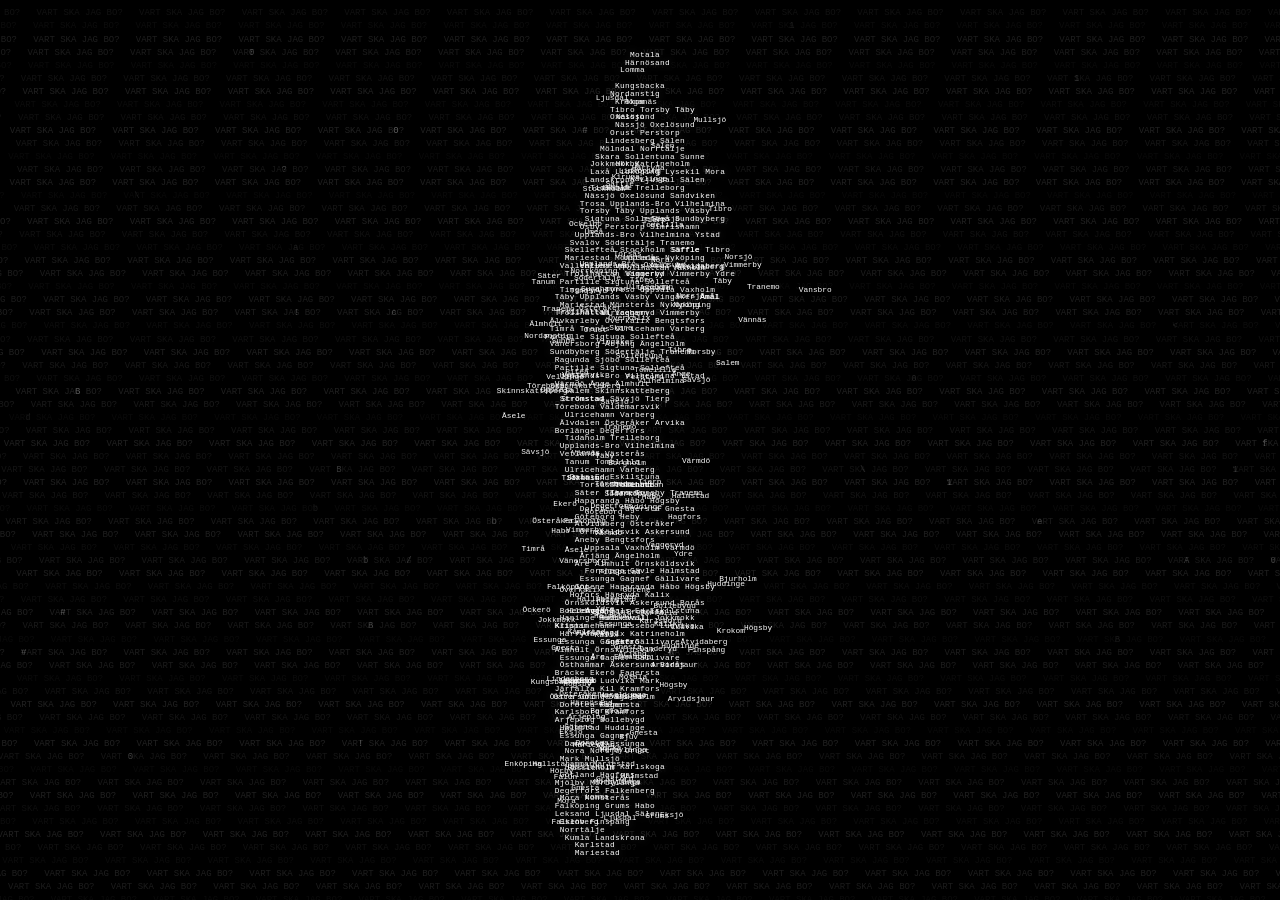
==== commit 4384c139: "up" ====
--- a/index.html
+++ b/index.html
@@ -726,7 +726,7 @@
         "Trots att det byggs nya bostäder har få råd att bo där. Medelhyran är idag 10 000 kr för en nyproducerad enrummare genom bostadsförmedlingen i Stockholm. SCB belyser detta problem med statistik där 60% av de unga som flyttat från Stockholm gör det på grund av bostadspriser.",
         "Det är natt och dag i olika delar av Sverige när det kommer till kötid på bostäder. Där det är längst kötid tar det i genomsnitt 20 år. Och på vissa ställen är kötiden NOLL.",
         "Den som vill ha en hyresrätt i storstadsregionerna får vara beredd att vänta i decennier. Men på många andra platser råder egentligen ingen bostadsbrist.",
-        "Hyresköer i storstäder som Stockholm och Göteborg kan kräva 20 respektive 10 års väntan, men på flera ställen i landet finns ingen bostadsbrist."
+        "En stor faktor och brist i det svenska bostadssystemet är frågan om kunskap, tillgångar samt kulturellt- och ekonomiskt kapital hos bostadssökande. Därför har vi samlat Svergies hyresrätter på en plats för att göra det tydligt hur bostadssituationen ser ut i olika delar av landet, och för att göra det lättare att hitta vägar till en bostad utanför de mest överhettade marknaderna."
       ];
 
       const extraParas = EXTRA_PARA_TEXTS.map((text, idx) => {
@@ -773,7 +773,7 @@
       let textReveal = 0;
       let mergeBurstFired = false;
       const MERGE_START = 350;
-      const MERGE_RANGE = 550;
+      const MERGE_RANGE = 350;
       let merge2Target = 0;
       let merge2Progress = 0;
       let merge2BurstFired = false;
@@ -833,7 +833,7 @@
         const a = (Math.sin(t * 0.17) + 1) * 0.5;       // ~37s period
         const b = (Math.sin(t * 0.41 + 2.1) + 1) * 0.5; // ~15s period
         const c = (Math.sin(t * 0.083 + 4.7) + 1) * 0.5; // ~76s period
-        const drift = 0.0008 + a * 0.0010 + b * 0.0005 + c * 0.0005;
+        const drift = 0.0016 + a * 0.0018 + b * 0.0010 + c * 0.0008;
         queueBurst(drift * dt * 60);
 
         // Ambient image trickle — accumulator avoids discrete pops
@@ -2023,7 +2023,7 @@
         if (flowBand < 6) flowBand = 6;
         if (flowBand > HEIGHT - 7) flowBand = HEIGHT - 7;
 
-        mergeProgress += (mergeTarget - mergeProgress) * Math.min(1, dt * 1.2);
+        mergeProgress += (mergeTarget - mergeProgress) * Math.min(1, dt * 2.2);
 
         if (mergeProgress > 0.28 && !mergeBurstFired) {
           mergeBurstFired = true;
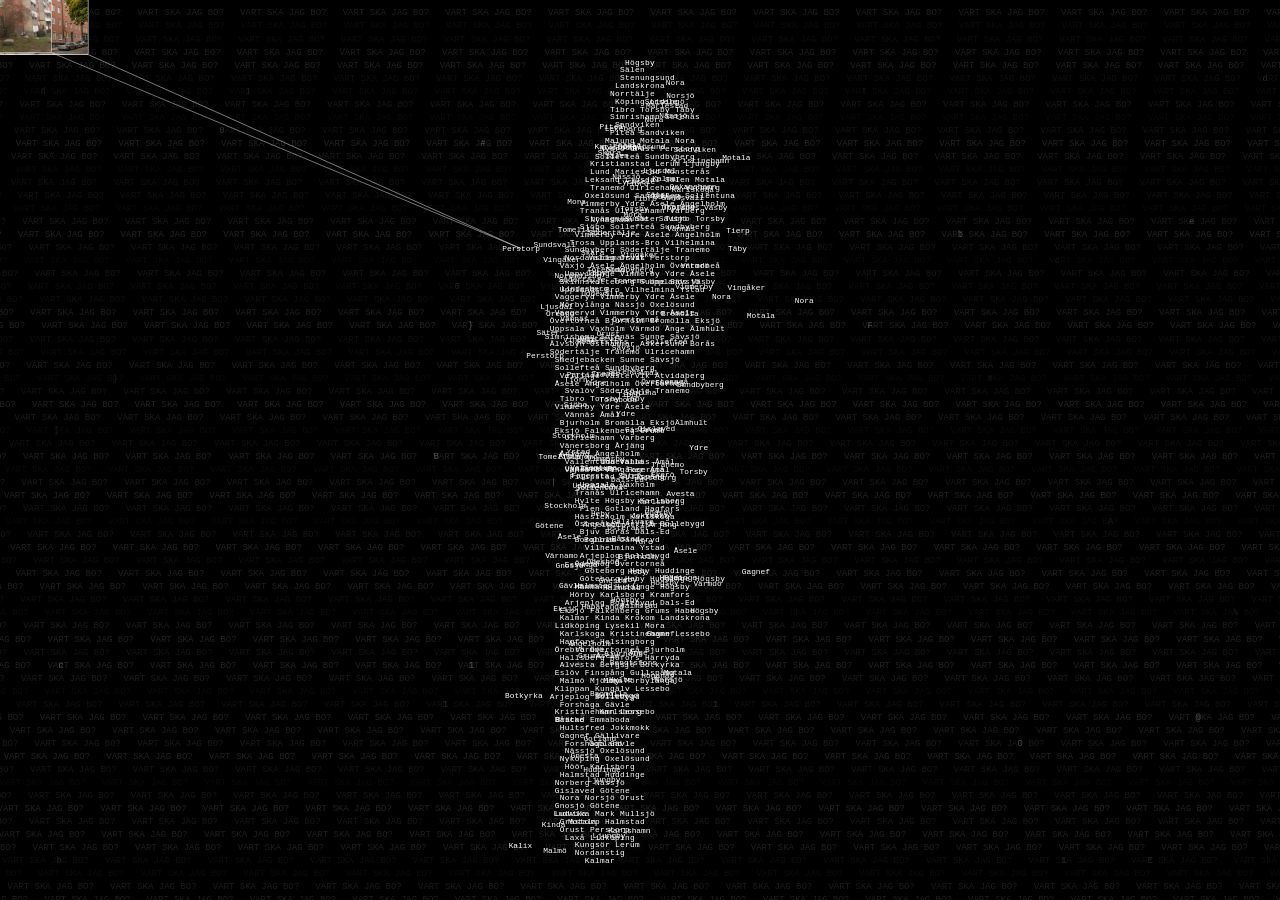
==== commit ba73f270: "up" ====
--- a/index.html
+++ b/index.html
@@ -3,7 +3,7 @@
   <head>
     <meta charset="UTF-8" />
     <meta name="viewport" content="width=device-width, initial-scale=1, maximum-scale=1, user-scalable=no" />
-    <title>ASCII Sweden</title>
+    <title>Vart ska jag bo?</title>
     <style>
       :root {
         --bg: #000;
